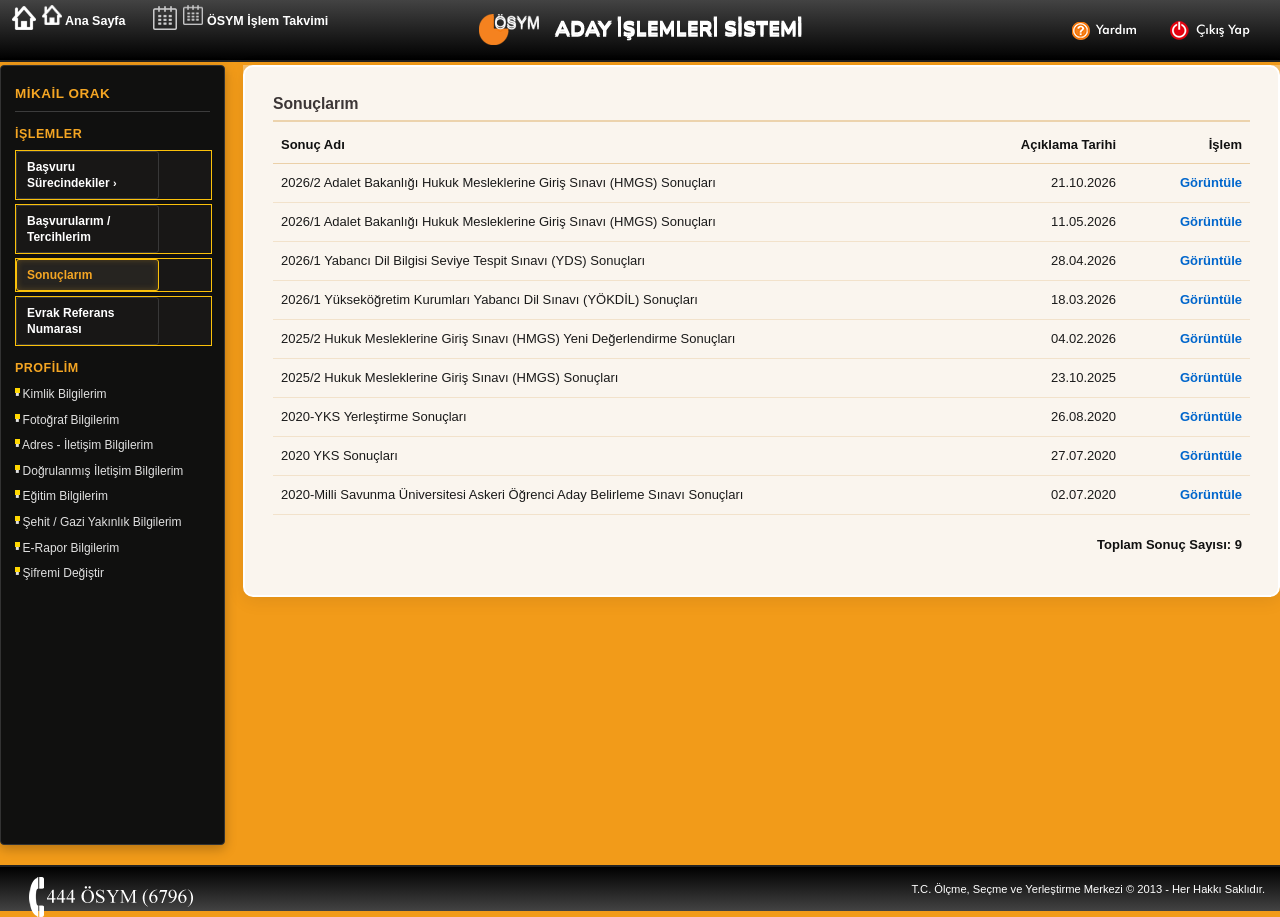
==== index.html @ 020752ff "ÖSYM Aday İşlemleri Sistemi (AİS) replica" ====
<!DOCTYPE html PUBLIC "-//W3C//DTD HTML 4.01//EN" "http://www.w3.org/TR/html4/strict.dtd">
<html translate="no" lang="tr" class="k-webkit">
<head>
  <meta http-equiv="Content-Type" content="text/html; charset=UTF-8">
  <title>ÖSYM Aday İşlemleri Sistemi</title>
  <meta name="viewport" content="width=device-width,initial-scale=1">

  <link href="./ÖSYM Aday İşlemleri Sistemi_files/yui.min.css" rel="stylesheet">
  <link href="./ÖSYM Aday İşlemleri Sistemi_files/classic-main.min.css" rel="stylesheet">
  <link href="./ÖSYM Aday İşlemleri Sistemi_files/base.min.css" rel="stylesheet">
  <link href="./ÖSYM Aday İşlemleri Sistemi_files/basvuru.min.css" rel="stylesheet">
  <link href="./ÖSYM Aday İşlemleri Sistemi_files/popup.min.css" rel="stylesheet">
  <link rel="stylesheet" href="./ÖSYM Aday İşlemleri Sistemi_files/cssAis.css">
  <link href="./ÖSYM Aday İşlemleri Sistemi_files/tarihgorunumucss.css" rel="stylesheet" type="text/css">
  <link rel="stylesheet" type="text/css" href="./ÖSYM Aday İşlemleri Sistemi_files/osym.messagePopup.css">

  <script src="./ÖSYM Aday İşlemleri Sistemi_files/jquery.min.js.indir"></script>
  <script src="./ÖSYM Aday İşlemleri Sistemi_files/jquery-migrate.min.js.indir"></script>
  <script src="./ÖSYM Aday İşlemleri Sistemi_files/jquery.cookie.min.js.indir"></script>
  <script src="./ÖSYM Aday İşlemleri Sistemi_files/kendo.all.min.js.indir"></script>

  <style type="text/css">
    /* ================= MASTER ÖSYM THEME OVERRIDES ================= */
    html, body {
      background-color: #f29b19 !important;
      font-family: Arial, Helvetica, 'Segoe UI', Roboto, sans-serif !important;
      min-height: 100vh;
      margin: 0;
      padding: 0;
      color: #222;
      width: 100%;
    }

    .container {
      position: relative;
      min-width: 981px;
      max-width: 1350px;
      margin: 0 auto;
      font-size: 93%;
    }

    /* HEADER */
    .header {
      width: 100%;
      height: 60px;
      margin-bottom: 3px;
      position: relative;
      background: #000;
      background: -webkit-linear-gradient(to bottom, #434343, #000);
      background: linear-gradient(to bottom, #434343, #000);
      border-bottom: 2px solid #222;
    }

    ul.menu-icon-nav {
      position: absolute;
      left: 12px;
      top: 17px;
      display: flex;
      list-style: none;
      gap: 18px;
      margin: 0;
      padding: 0;
    }

    ul.menu-icon-nav li a {
      color: #ffffff;
      text-decoration: none;
      display: flex;
      align-items: center;
      gap: 8px;
      font-size: 12.5px;
      font-weight: 600;
      transition: color 0.15s ease;
      cursor: pointer;
    }

    ul.menu-icon-nav li a:hover {
      color: #f5a623;
      text-decoration: none;
    }

    .appLogo {
      position: absolute;
      left: 50%;
      margin-left: -230px;
      top: 14px;
      width: 460px;
      height: 32px;
      display: flex;
      align-items: center;
      justify-content: center;
      cursor: pointer;
    }

    .login-view {
      float: right;
      line-height: 60px;
      display: flex;
      align-items: center;
      gap: 12px;
      padding-right: 15px;
    }

    .login-view img {
      vertical-align: middle;
      cursor: pointer;
      transition: transform 0.1s ease;
    }

    .login-view img:hover {
      transform: translateY(-2px);
    }

    /* MAIN LAYOUT */
    .main-content-con {
      display: flex;
      min-height: calc(100vh - 120px);
      margin-bottom: 20px;
    }

    /* SIDEBAR */
    .menu {
      width: 195px;
      text-align: left;
      padding: 18px 14px;
      background-color: #181716 !important;
      border: 1px solid #333;
      border-radius: 4px;
      flex-shrink: 0;
      box-shadow: 0 4px 12px rgba(0,0,0,0.25);
    }

    .menu .uye-bilgi {
      color: #f5a623 !important;
      font-size: 13.5px;
      font-weight: bold;
      border-bottom: 1px solid #3c3c3c;
      padding-bottom: 9px;
      margin-top: 2px;
      margin-bottom: 14px;
      letter-spacing: 0.5px;
    }

    .menu h5 {
      color: #f5a623 !important;
      font-size: 12.5px;
      font-weight: bold;
      margin-top: 14px;
      margin-bottom: 8px;
      letter-spacing: 0.5px;
    }

    .menu ul.nav {
      list-style: none;
      padding: 0;
      margin: 0;
    }

    .menu ul.nav li {
      margin-bottom: 4px;
      position: relative;
    }

    .menu-box-btn {
      display: flex;
      align-items: center;
      justify-content: space-between;
      width: 100%;
      box-sizing: border-box;
      padding: 7px 10px;
      background-color: #1f1f1f;
      color: #ffffff !important;
      border: 1px solid #383838;
      border-radius: 3px;
      font-size: 12px;
      font-weight: 600;
      text-decoration: none !important;
      cursor: pointer;
      transition: all 0.15s ease;
    }

    .menu-box-btn:hover {
      background-color: #2b2b2b;
      border-color: #fbc10a;
      color: #f5a623 !important;
    }

    .menu-box-btn.active-menu {
      background-color: #262420;
      border-color: #fbc10a;
      color: #f5a623 !important;
      box-shadow: inset 0 0 6px rgba(245, 166, 35, 0.25);
    }

    /* Submenu for Başvuru Sürecindekiler */
    .menu ul.nav li ul.dropdown-sub {
      position: absolute;
      left: 100%;
      top: 0;
      margin-left: 2px;
      width: 250px;
      background: #181716;
      border: 1px solid #fbc10a;
      border-radius: 3px;
      list-style: none;
      padding: 5px 0;
      display: none;
      z-index: 1000;
      box-shadow: 0 6px 16px rgba(0,0,0,0.5);
    }

    .menu ul.nav li:hover ul.dropdown-sub {
      display: block;
    }

    .menu ul.nav li ul.dropdown-sub li a {
      display: block;
      padding: 6px 12px;
      color: #fff;
      font-size: 11.5px;
      text-decoration: none;
      transition: background 0.15s ease;
      cursor: pointer;
    }

    .menu ul.nav li ul.dropdown-sub li a:hover {
      background-color: #333;
      color: #f5a623;
    }

    /* Profile menu bullets */
    .menu ul.profile-nav {
      list-style: none;
      padding: 0;
      margin: 0;
    }

    .menu ul.profile-nav li {
      margin: 4px 0;
    }

    .menu a.uye-islem {
      display: block;
      padding: 3px 0;
      color: #e0e0e0;
      font-size: 12px;
      text-decoration: none;
      cursor: pointer;
      transition: color 0.15s ease;
    }

    .menu a.uye-islem:hover {
      color: #f5a623;
      text-decoration: none;
    }

    .menu a.uye-islem.active-menu {
      color: #f5a623;
      font-weight: bold;
    }

    /* MAIN CONTENT AREA */
    .main-content {
      flex: 1;
      margin-left: 15px;
      padding: 0;
    }

    .inner-cream-card {
      background-color: #faf5ee;
      border: 2px solid #ffffff;
      border-radius: 10px;
      padding: 24px 28px;
      box-shadow: 0 4px 18px rgba(0,0,0,0.08);
      min-height: 480px;
    }

    .panel-heading-title {
      font-size: 20px;
      font-weight: bold;
      color: #222;
      margin-top: 0;
      margin-bottom: 20px;
      border-bottom: 2px solid #ecd3ad;
      padding-bottom: 8px;
    }

    /* RESULTS TABLE */
    .results-table {
      width: 100%;
      border-collapse: collapse;
      font-size: 13px;
    }

    .results-table th {
      border-bottom: 1.5px solid #ebd0a8;
      padding: 10px 8px;
      font-weight: bold;
      color: #111;
      text-align: left;
    }

    .results-table th.th-right {
      text-align: right;
    }

    .results-table td {
      padding: 11px 8px;
      border-bottom: 1px solid #f2e2cb;
      color: #1a1a1a;
    }

    .results-table tr:hover td {
      background-color: rgba(255, 255, 255, 0.6);
    }

    .results-table .btn-view-result {
      color: #0066cc;
      text-decoration: none;
      font-weight: 600;
      cursor: pointer;
    }

    .results-table .btn-view-result:hover {
      color: #004499;
      text-decoration: underline;
    }

    /* FOOTER */
    .footer {
      background: #000;
      background: -webkit-linear-gradient(to top, #434343, #000);
      background: linear-gradient(to top, #434343, #000);
      height: 44px;
      line-height: 44px;
      position: relative;
      color: #ffffff;
      font-size: 12px;
      border-top: 2px solid #222;
      padding: 0 15px;
      text-align: right;
    }

    .footer img {
      position: absolute;
      left: 12px;
      top: 10px;
    }

    /* LOADING SPINNER */
    #loading {
      background: rgba(255, 255, 255, 0.7);
      display: none;
      position: fixed;
      top: 0;
      left: 0;
      width: 100%;
      height: 100%;
      z-index: 100000;
      align-items: center;
      justify-content: center;
      cursor: pointer;
    }

    #loading.active {
      display: flex;
    }

    #loadingBox {
      background: rgba(0, 0, 0, 0.82);
      border-radius: 8px;
      padding: 24px 35px;
      text-align: center;
      box-shadow: 0 6px 25px rgba(0,0,0,0.3);
      display: flex;
      flex-direction: column;
      align-items: center;
      gap: 12px;
    }

    /* RESULT DOCUMENT MODAL */
    #resultDocModal {
      position: fixed;
      top: 0;
      left: 0;
      width: 100%;
      height: 100%;
      background: rgba(0, 0, 0, 0.65);
      z-index: 200000;
      display: none;
      align-items: center;
      justify-content: center;
      padding: 20px;
      box-sizing: border-box;
      backdrop-filter: blur(2px);
    }

    #resultDocModal.active {
      display: flex;
    }

    .result-sheet {
      background: #ffffff;
      width: 760px;
      max-width: 95vw;
      max-height: 94vh;
      overflow-y: auto;
      padding: 35px 42px;
      border-radius: 4px;
      box-shadow: 0 12px 40px rgba(0,0,0,0.5);
      position: relative;
      font-family: Arial, Helvetica, sans-serif;
      box-sizing: border-box;
    }

    /* LOGIN PAGE VIEW */
    #loginPageWrapper {
      display: none;
      min-height: calc(100vh - 120px);
      align-items: center;
      justify-content: center;
      padding: 30px 15px;
    }

    #loginPageWrapper.active {
      display: flex;
    }

    .login-box-card {
      background-color: #faf5ee;
      border: 2px solid #ffffff;
      border-radius: 12px;
      box-shadow: 0 10px 35px rgba(0,0,0,0.18);
      width: 100%;
      max-width: 460px;
      padding: 32px 36px;
      box-sizing: border-box;
    }

    .login-tabs {
      display: flex;
      background: #ece4d5;
      border-radius: 4px;
      padding: 3px;
      margin-bottom: 22px;
    }

    .login-tab-btn {
      flex: 1;
      padding: 8px 10px;
      border: none;
      background: transparent;
      font-size: 12.5px;
      font-weight: bold;
      color: #555;
      cursor: pointer;
      border-radius: 3px;
      text-align: center;
    }

    .login-tab-btn.active {
      background: #ffffff;
      color: #111;
      box-shadow: 0 2px 5px rgba(0,0,0,0.1);
    }

    .form-group-osym {
      margin-bottom: 16px;
    }

    .form-group-osym label {
      display: block;
      font-size: 12.5px;
      font-weight: bold;
      color: #333;
      margin-bottom: 6px;
    }

    .input-osym {
      width: 100%;
      padding: 9px 12px;
      border: 1px solid #c5c5c5;
      border-radius: 4px;
      font-size: 13.5px;
      box-sizing: border-box;
      outline: none;
      transition: border 0.15s ease;
    }

    .input-osym:focus {
      border-color: #f29b19;
      box-shadow: 0 0 5px rgba(242, 155, 25, 0.4);
    }

    .btn-osym-submit {
      width: 100%;
      background: #f29b19;
      background: linear-gradient(to bottom, #ffb03b, #e08807);
      color: #ffffff;
      border: 1px solid #d47e04;
      padding: 11px;
      border-radius: 5px;
      font-size: 14px;
      font-weight: bold;
      cursor: pointer;
      box-shadow: 0 3px 8px rgba(0,0,0,0.15);
      transition: all 0.15s ease;
    }

    .btn-osym-submit:hover {
      background: linear-gradient(to bottom, #ffa726, #d47e04);
      transform: translateY(-1px);
    }

    .hidden {
      display: none !important;
    }
  </style>
</head>
<body>

  <!-- ================= HEADER ================= -->
  <div class="header">
    <ul class="menu-icon-nav">
      <li>
        <a id="navHomeLink" class="menu-anasayfa">
          <img src="Content/Images/icon-anasayfa.png" alt="" width="20" height="20">
          Ana Sayfa
        </a>
      </li>
      <li>
        <a id="navCalendarLink" class="menu-sinavtakvimi">
          <img src="Content/Images/icon-sinavtakvimi.png" alt="" width="20" height="20">
          ÖSYM İşlem Takvimi
        </a>
      </li>
    </ul>

    <!-- Center AIS Logo -->
    <div class="appLogo" id="logoClickable" title="ÖSYM Aday İşlemleri Sistemi">
      <img src="Content/Images/logo-ais.png" alt="ÖSYM ADAY İŞLEMLERİ SİSTEMİ" style="height: 29px; border: none; background: transparent; padding: 0;">
    </div>

    <!-- Right Help & Logout Buttons -->
    <div class="login-view">
      <a id="btnTopHelp" title="Yardım">
        <img src="ÖSYM Aday İşlemleri Sistemi_files/image-yardim.png" alt="Yardım" width="77" height="25">
      </a>
      <a id="btnTopLogout" title="Çıkış Yap">
        <img src="ÖSYM Aday İşlemleri Sistemi_files/image-cikisyap.png" alt="Çıkış Yap" width="89" height="25">
      </a>
    </div>
  </div>

  <!-- ================= GİRİŞ SAYFASI (LOGIN VIEW) ================= -->
  <div id="loginPageWrapper">
    <div class="login-box-card">
      <div style="text-align: center; margin-bottom: 20px;">
        <img src="ÖSYM Aday İşlemleri Sistemi_files/image-logo-osym-70.png" alt="ÖSYM Logo" style="height: 52px; margin-bottom: 8px;">
        <h2 style="font-size: 16px; font-weight: bold; color: #222; margin: 0 0 4px 0;">T.C. ÖSYM BAŞKANLIĞI</h2>
        <p style="font-size: 13px; color: #666; margin: 0;">Aday İşlemleri Sistemi (AİS) Giriş</p>
      </div>

      <div class="login-tabs">
        <button type="button" class="login-tab-btn active" id="tabOsymSifre">ÖSYM Şifresi ile Giriş</button>
        <button type="button" class="login-tab-btn" id="tabEDevlet">e-Devlet ile Giriş</button>
      </div>

      <div id="loginErrorAlert" class="hidden" style="background: #ffebee; border: 1px solid #ef5350; color: #c62828; padding: 10px 14px; border-radius: 4px; font-size: 12px; font-weight: 600; margin-bottom: 16px;">
        T.C. Kimlik Numarası veya şifreniz hatalı. Lütfen kontrol ediniz.
      </div>

      <form id="aisLoginForm">
        <div class="form-group-osym">
          <label for="loginTC">T.C. Kimlik / Y.U. Numarası</label>
          <input type="text" id="loginTC" class="input-osym" placeholder="11 haneli T.C. Kimlik No" maxlength="11" value="21425132954" required>
        </div>

        <div class="form-group-osym">
          <label for="loginPassword">AİS Şifresi</label>
          <div style="position: relative;">
            <input type="password" id="loginPassword" class="input-osym" placeholder="Şifreniz" value="M?Ork123" required>
            <span id="togglePasswordBtn" style="position: absolute; right: 10px; top: 8px; cursor: pointer; font-size: 16px; user-select: none;">👁️</span>
          </div>
        </div>

        <div class="form-group-osym">
          <label>Güvenlik Kodu</label>
          <div style="display: flex; gap: 10px; align-items: center;">
            <div id="captchaBox" style="background: #e8d8be; border: 1px dashed #b59b71; border-radius: 4px; padding: 7px 16px; font-size: 16px; font-weight: bold; letter-spacing: 4px; color: #222; user-select: none; cursor: pointer;" title="Kodu Yenile">
              7 X 4 K
            </div>
            <img src="Content/Images/icon-kapca-tazele.png" id="refreshCaptchaBtn" alt="Yenile" style="cursor: pointer; width: 24px; height: 24px;" title="Kodu Yenile">
            <input type="text" id="loginCaptcha" class="input-osym" style="flex: 1;" placeholder="Kodu giriniz" value="7X4K">
          </div>
        </div>

        <div style="margin-top: 22px;">
          <button type="submit" class="btn-osym-submit">GİRİŞ YAP</button>
        </div>

        <div style="margin-top: 18px; text-align: center;">
          <p style="font-size: 12px; color: #666; margin-bottom: 10px;">veya</p>
          <a href="#" id="btnEDevletFastLogin" style="display: inline-block;">
            <img src="ÖSYM Aday İşlemleri Sistemi_files/e-devlet-girisyap-button.png" alt="e-Devlet ile Giriş Yap" style="max-width: 100%; height: auto;">
          </a>
        </div>
      </form>
    </div>
  </div>

  <!-- ================= PORTAL MAIN LAYOUT ================= -->
  <div id="portalContainer" class="container main-container">
    <div class="main-content-con">

      <!-- LEFT SIDEBAR -->
      <div class="menu">
        <h5 class="uye-bilgi">MİKAİL ORAK</h5>

        <h5>İŞLEMLER</h5>
        <ul class="nav">
          <li>
            <a class="menu-box-btn" id="menuBtnBasvuruSureci">
              <span>Başvuru Sürecindekiler</span>
              <span style="font-size: 11px;">›</span>
            </a>
            <!-- Submenu matching live site -->
            <ul class="dropdown-sub" style="z-index: 9999;">
              <li><a class="fake-loading-trigger">2026 - ALES/3</a></li>
              <li><a class="fake-loading-trigger">2026 - YABANCI DİL HAZIRLIK</a></li>
              <li><a class="fake-loading-trigger">2026 - YABANCIDİLHAZIRLIK ALÜGS</a></li>
              <li><a class="fake-loading-trigger">2026 - YABANCIDİLHAZIRLIK DGS</a></li>
              <li><a class="fake-loading-trigger">2026 - YABANCIDİLHAZIRLIK MSÜ</a></li>
              <li><a class="fake-loading-trigger">2026 - YABANCIDİLHAZIRLIK Müh. Tamamlama</a></li>
              <li><a class="fake-loading-trigger">2026 - YABANCIDİLHAZIRLIK ÖSYS</a></li>
              <li><a class="fake-loading-trigger">2026 - YABANCIDİLHAZIRLIK Polis Akademisi</a></li>
              <li><a class="fake-loading-trigger">2026 - YABANCIDİLHAZIRLIK YÇS</a></li>
              <li><a class="fake-loading-trigger">2026 - İcra</a></li>
              <li><a class="fake-loading-trigger">2026 GUY/2 Ön Başvuru</a></li>
              <li><a class="fake-loading-trigger">2026 - DGS Ek Tercih</a></li>
            </ul>
          </li>

          <li>
            <a class="menu-box-btn fake-loading-trigger" id="menuBtnBasvurularim">
              <span>Başvurularım / Tercihlerim</span>
            </a>
          </li>

          <li>
            <a class="menu-box-btn active-menu" id="menuBtnSonuclarim">
              <span>Sonuçlarım</span>
            </a>
          </li>

          <li>
            <a class="menu-box-btn fake-loading-trigger" id="menuBtnEvrakNo">
              <span>Evrak Referans Numarası</span>
            </a>
          </li>
        </ul>

        <h5>PROFİLİM</h5>
        <ul class="profile-nav">
          <li><a class="uye-islem" id="menuBtnKimlik">▪ Kimlik Bilgilerim</a></li>
          <li><a class="uye-islem" id="menuBtnFotograf">▪ Fotoğraf Bilgilerim</a></li>
          <li><a class="uye-islem fake-loading-trigger">▪ Adres - İletişim Bilgilerim</a></li>
          <li><a class="uye-islem fake-loading-trigger">▪ Doğrulanmış İletişim Bilgilerim</a></li>
          <li><a class="uye-islem fake-loading-trigger">▪ Eğitim Bilgilerim</a></li>
          <li><a class="uye-islem fake-loading-trigger">▪ Şehit / Gazi Yakınlık Bilgilerim</a></li>
          <li><a class="uye-islem fake-loading-trigger">▪ E-Rapor Bilgilerim</a></li>
          <li><a class="uye-islem fake-loading-trigger">▪ Şifremi Değiştir</a></li>
        </ul>
      </div>

      <!-- RIGHT MAIN CONTENT -->
      <div class="main-content">

        <!-- ================= VIEW 1: SONUÇLARIM (DEFAULT AS IN USER SCREENSHOT) ================= -->
        <div id="view-sonuclarim" class="inner-cream-card">
          <h3 class="panel-heading-title">Sonuçlarım</h3>

          <table class="results-table">
            <thead>
              <tr>
                <th style="min-width: 320px;">Sonuç Adı</th>
                <th class="th-right" style="width: 140px;">Açıklama Tarihi</th>
                <th class="th-right" style="width: 110px;">İşlem</th>
              </tr>
            </thead>
            <tbody id="resultsTableBody">
              <!-- Dynamically populated from EXAM_RESULTS_DATA -->
            </tbody>
            <tfoot>
              <tr>
                <td colspan="3" style="text-align: right; padding-top: 22px; font-weight: bold; font-size: 13px; color: #111; border: none;">
                  Toplam Sonuç Sayısı: <span id="totalResultsCount">9</span>
                </td>
              </tr>
            </tfoot>
          </table>
        </div>

        <!-- ================= VIEW 2: KİMLİK BİLGİLERİM ================= -->
        <div id="view-kimlik" class="inner-cream-card hidden">
          <h3 class="panel-heading-title">KİMLİK BİLGİLERİM</h3>

          <!-- Warning Box -->
          <div style="background-color: #fff9e6; border: 1px solid #ffd54f; border-radius: 6px; padding: 14px 18px; margin-bottom: 22px; display: flex; align-items: flex-start; gap: 14px;">
            <img src="Content/Images/icon-bar-uyari.png" alt="Uyarı" style="width: 30px; height: 30px; flex-shrink: 0; background: transparent; border: none; padding: 0;">
            <p style="margin: 0; font-size: 12.5px; line-height: 1.55; color: #333; font-weight: 600;">
              Profilim menüsü altından kimlik bilgilerinizi güncellediğinizde mevcut başvurularınızdaki kimlik bilgileriniz güncellenmez. Sınav başvurusunda kullanılan kimlik bilgilerinizi, sınavın başvuru bilgilerini güncelleme süreci içerisinde sınavın 'Başvuru Bilgilerini Güncelle' sayfası üzerinden; sınavın başvuru bilgilerini güncelleme süreci dışında ise ÖSYM'ye dilekçe göndererek güncelleyebilirsiniz.
            </p>
          </div>

          <!-- Kimlik Bilgileri Box -->
          <div style="background-color: #f7eedf; border: 1px solid #edd5b3; border-radius: 6px; padding: 22px 26px; margin-bottom: 22px;">
            <h4 style="font-size: 15px; font-weight: bold; color: #222; margin-top: 0; margin-bottom: 18px; border-bottom: 1px solid #e2cbab; padding-bottom: 6px;">Kimlik Bilgileri</h4>
            
            <div style="display: flex; justify-content: space-between; flex-wrap: wrap; gap: 20px;">
              <div style="display: grid; grid-template-columns: 180px 1fr; gap: 10px 14px; font-size: 13px; color: #222;">
                <span style="color: #444;">T.C. Kimlik / YU No :</span><span style="font-weight: 600;">21425132954</span>
                <span style="color: #444;">Adı :</span><span style="font-weight: 600;">MİKAİL</span>
                <span style="color: #444;">Soyadı :</span><span style="font-weight: 600;">ORAK</span>
                <span style="color: #444;">Baba Adı :</span><span style="font-weight: 600;">YAVUZ</span>
                <span style="color: #444;">Anne Adı :</span><span style="font-weight: 600;">FİLİZ</span>
                <span style="color: #444;">Doğum Yeri :</span><span style="font-weight: 600;">MÜNCHEN/ALMANYA</span>
                <span style="color: #444;">Doğum Tarihi :</span><span style="font-weight: 600;">21.06.2002</span>
                <span style="color: #444;">Cinsiyet :</span><span style="font-weight: 600;">ERKEK</span>
                <span style="color: #444;">Uyruk :</span><span style="font-weight: 600;">T.C.</span>
              </div>

              <div style="display: flex; flex-direction: column; align-items: flex-end; gap: 14px;">
                <div style="display: flex; align-items: center; gap: 8px;">
                  <label style="font-size: 12.5px; font-weight: 600; color: #333;">Doğum Tarihi:*</label>
                  <div style="display: flex; align-items: center; border: 1px solid #bbb; border-radius: 4px; background: #fff; padding: 4px 8px;">
                    <input type="text" value="21.06.2002" style="border: none; outline: none; width: 85px; font-size: 13px; font-weight: 600; color: #222;" readonly>
                    <span style="font-size: 14px; cursor: pointer;">📅</span>
                  </div>
                </div>

                <button type="button" id="btnUpdateMernis" style="background-color: #1d1d1d; color: #fff; border: 1px solid #111; border-radius: 4px; padding: 9px 18px; font-size: 12px; font-weight: bold; cursor: pointer; transition: background 0.15s ease;">
                  Kimlik Bilgilerini Mernis'ten Güncelle
                </button>
              </div>
            </div>
          </div>

          <!-- Bottom Info Banner -->
          <div style="background-color: #e8f4fd; border: 1px solid #b3e5fc; border-radius: 6px; padding: 12px 18px; display: flex; align-items: center; gap: 14px;">
            <img src="Content/Images/icon-bar-bilgi.png" alt="Bilgi" style="width: 28px; height: 28px; flex-shrink: 0; background: transparent; border: none; padding: 0;">
            <p style="margin: 0; font-size: 12.5px; line-height: 1.5; color: #0277bd; font-weight: 600;">
              Kimlik bilgilerinizde değişiklik varsa "Yardım" sayfasından veya 444 6796 (ÖSYM) çağrı merkezini arayarak yabancı uyruklu adayların kimlik bilgisi güncelleme süreci hakkında bilgi alabilirsiniz.
            </p>
          </div>
        </div>

        <!-- ================= VIEW 3: FOTOĞRAF BİLGİLERİM ================= -->
        <div id="view-fotograf" class="inner-cream-card hidden">
          <h3 class="panel-heading-title">FOTOĞRAF BİLGİLERİM</h3>

          <div style="display: flex; gap: 26px; align-items: flex-start; margin-bottom: 26px;">
            <img src="candidate_photo.jpg" alt="Aday Fotoğrafı" style="width: 140px; height: 175px; object-fit: cover; border: 2px solid silver; border-radius: 3px; background-color: #fff; padding: 3px; box-shadow: 0 2px 6px rgba(0,0,0,0.1);">
            <div style="display: flex; flex-direction: column; justify-content: center; height: 175px;">
              <p style="font-size: 15px; font-weight: bold; color: #111; margin: 0 0 8px 0;">Fotoğrafınız Onaylanmıştır.</p>
              <p style="font-size: 13px; color: #333; margin: 0 0 20px 0;">Geçerlilik Tarihi : 02.02.2030</p>
              <button type="button" id="btnUseIdCardPhoto" style="background-color: #1d1d1d; color: #fff; border: 1px solid #111; border-radius: 4px; padding: 9px 18px; font-size: 12px; font-weight: bold; cursor: pointer; align-self: flex-start; transition: background 0.15s ease;">
                TC Kimlik Kartı Fotoğrafımı Kullan
              </button>
            </div>
          </div>

          <div style="border: 1px dashed #d5be9b; border-radius: 6px; background-color: #f6eedf; padding: 22px 26px;">
            <h4 style="font-size: 16px; font-weight: bold; color: #222; margin-top: 0; margin-bottom: 14px; border-bottom: none; padding-bottom: 0;">Bilgilendirme</h4>
            
            <div style="font-size: 12.5px; line-height: 1.55; color: #333; display: flex; flex-direction: column; gap: 14px;">
              <div>
                <p style="font-weight: bold; margin: 0 0 4px 0;">• Fotoğrafın onaylanması, onay sürecinde olması ne demektir?</p>
                <p style="margin: 0; color: #444;">Bir başvuru merkezinde çekilen her fotoğraf, ÖSYM tarafından kontrol edilmektedir.<br>Bir başvuru merkezinde çekildikten sonra henüz onay süreci bitmemiş fotoğraflar onay sürecinde gözükmektedir. T.C. Kimlik Kartı fotoğrafları için onay süreci bulunmaz.</p>
              </div>

              <div>
                <p style="font-weight: bold; margin: 0 0 4px 0;">• Fotoğrafın geçerlilik süresi ne demektir?</p>
                <p style="margin: 0; color: #444;">Bir başvuru merkezinde çekilerek ÖSYM sistemine aktarılan fotoğrafın geçerlilik süresi sadece yeni sınav başvurusu esnasında dikkate alınmaktadır.<br>Başvuru merkezlerinde çekilen bir fotoğrafın geçerlilik süresi ÖSYM Yönetim Kurulu tarafından 50 ay olarak belirlenmiştir. Adaylar başvurularını tamamladıktan sonra fotoğraflarının geçerlilik süreleri dolsa bile ilgili sınava girebilecekler ve sınava bağlı tercih bildirimlerini yapabileceklerdir. T.C. Kimlik Kartındaki fotoğraflarının son geçerlilik tarihi ilgili kimlik kartının son geçerlilik tarihiyle aynıdır.</p>
              </div>

              <div>
                <p style="font-weight: bold; margin: 0 0 4px 0;">• Fotoğrafımı değiştirmek istiyorum ne yapmalıyım?</p>
                <p style="margin: 0; color: #444;">Adayın, bir başvuru merkezinde çekilen fotoğrafı, sınav güvenliği nedeniyle 45 ay boyunca değiştirilemez. T.C. Kimlik Kartındaki fotoğrafları için bu süre uygulanmaz.<br><br>
                Özel durumu olan adaylar, bir başvuru merkezinde çekilen fotoğrafını, belgelendirmek koşuluyla başkanlığımıza dilekçe göndererek değiştirme talebinde bulunabilirler.<br>
                T.C. Kimlik Kartı olan adaylar, aday işlemleri sistemindeki fotoğraflarını, başkanlığımıza herhangi bir bildirim yapmaksızın aday işlemleri sisteminden TC Kimlik Kartı Fotoğrafımı Kullan diyerek doğrudan güncelleyebileceklerdir.<br>
                Yeni T.C Kimlik kartına sahip olan adaylar, başkanlığımıza herhangi bir bilgilendirme yapmaksızın sınav başvurularının son gününe kadar (Geç başvuru tarihi dahil) profilde yer alan fotoğraf bilgilerim bölümündeki TC Kimlik Kartı Fotoğrafımı Kullan diyerek güncelleme yapabileceklerdir.</p>
              </div>
            </div>
          </div>
        </div>

        <!-- ================= VIEW 4: BAŞVURU SÜRECİNDEKİLER / ANA SAYFA ================= -->
        <div id="view-anasayfa" class="inner-cream-card hidden">
          <!-- Bilgilendirme -->
          <div style="background-color: #faf5ee; border: 1px solid #ebd0a8; border-radius: 6px; padding: 14px 18px; margin-bottom: 20px;">
            <h3 style="font-size: 16px; font-weight: bold; color: #3c3636; margin: 0 0 8px 0; border: none; padding: 0;">Bilgilendirme</h3>
            <span style="font-size: 12px; line-height: 1.5; color: #333; display: inline-block;">
              Başkanlığımızca sunulması planlanan yeni hizmetler için kısa mesaj ve e-posta doğrulama işlemleri yapılacaktır. Telefon numarası ve e-posta adresi doğrulama işlemlerinizi bu ekranda yapabilirsiniz. Kullanıcı hesabı güvenliğiniz için yalnızca kendinize ait telefon numarası ve e-posta adresi bilgilerinizi sisteme kaydetmeniz gerekmektedir. Telefon numarası ve e-posta adresi doğrulama ve doğrulanmış bilgilerinizi güncelleme işlemlerinizi daha sonra "Doğrulanmış İletişim Bilgilerim" menüsünden gerçekleştirebilirsiniz.
            </span>
          </div>

          <!-- Sınav Süreç Tablosu -->
          <div style="margin-bottom: 15px; display: flex; align-items: center; gap: 10px;">
            <span style="font-weight: bold; font-size: 13px;">İşlem Tipi:</span>
            <select id="selectIslemTipi" style="padding: 4px 8px; border-radius: 4px; border: 1px solid #bbb;">
              <option value="0">Güncel İşlemler</option>
              <option value="1">Başvurular</option>
              <option value="2">Tercihler</option>
            </select>
          </div>

          <table class="results-table" style="font-size: 12px;">
            <thead>
              <tr style="background: #f0e6d5;">
                <th style="padding: 8px;">SINAV / TERCİH ADI</th>
                <th style="padding: 8px;">İŞLEM TİPİ</th>
                <th style="padding: 8px;">SINAVIN TARİHİ</th>
                <th style="padding: 8px;">İŞLEM TARİHLERİ</th>
                <th style="padding: 8px;">DURUMU</th>
              </tr>
            </thead>
            <tbody>
              <tr>
                <td><strong>2026 - ALES/3</strong> <img src="ÖSYM Aday İşlemleri Sistemi_files/icon-songun.png" width="55" height="26" alt="Son Gün" style="vertical-align: middle; margin-left: 6px;"></td>
                <td>Başvuru</td>
                <td>29.11.2026</td>
                <td>21.10.2026 10.00 - 21.10.2026 23.59</td>
                <td style="color: #2e7d32; font-weight: bold;">Devam Ediyor</td>
              </tr>
              <tr>
                <td><strong>2026 - İYÖS</strong> <img src="ÖSYM Aday İşlemleri Sistemi_files/icon-yeni.png" width="55" height="26" alt="Yeni" style="vertical-align: middle; margin-left: 6px;"></td>
                <td>Cevap Kağıdı Görüntüleme</td>
                <td>27.09.2026</td>
                <td>21.10.2026 11.15</td>
                <td style="color: #2e7d32; font-weight: bold;">Görüntüleme Başladı</td>
              </tr>
              <tr>
                <td><strong>2026 - HMGS/2</strong> <img src="ÖSYM Aday İşlemleri Sistemi_files/icon-yeni.png" width="55" height="26" alt="Yeni" style="vertical-align: middle; margin-left: 6px;"></td>
                <td>Cevap Kağıdı Görüntüleme</td>
                <td>27.09.2026</td>
                <td>21.10.2026 11.15</td>
                <td style="color: #2e7d32; font-weight: bold;">Görüntüleme Başladı</td>
              </tr>
              <tr>
                <td><strong>2026 - İcra</strong> <img src="ÖSYM Aday İşlemleri Sistemi_files/icon-yeni.png" width="55" height="26" alt="Yeni" style="vertical-align: middle; margin-left: 6px;"></td>
                <td>Başvuru</td>
                <td>05.12.2026</td>
                <td>20.10.2026 10.00 - 26.10.2026 23.59</td>
                <td style="color: #2e7d32; font-weight: bold;">Devam Ediyor</td>
              </tr>
              <tr>
                <td><strong>2026 GUY/2 Ön Başvuru</strong> <img src="ÖSYM Aday İşlemleri Sistemi_files/icon-yeni.png" width="55" height="26" alt="Yeni" style="vertical-align: middle; margin-left: 6px;"></td>
                <td>Tercih</td>
                <td>-</td>
                <td>20.10.2026 10.30 - 22.10.2026 23.59</td>
                <td style="color: #2e7d32; font-weight: bold;">Devam Ediyor</td>
              </tr>
              <tr>
                <td><strong>2026 - YABANCI DİL HAZIRLIK</strong> <img src="ÖSYM Aday İşlemleri Sistemi_files/icon-yeni.png" width="55" height="26" alt="Yeni" style="vertical-align: middle; margin-left: 6px;"></td>
                <td>Başvuru</td>
                <td>-</td>
                <td>19.10.2026 15.30 - 02.11.2026 23.59</td>
                <td style="color: #2e7d32; font-weight: bold;">Devam Ediyor</td>
              </tr>
            </tbody>
          </table>
        </div>

      </div>
    </div>
  </div>

  <!-- ================= FOOTER ================= -->
  <div class="footer">
    <div class="container" style="position: relative;">
      <img src="ÖSYM Aday İşlemleri Sistemi_files/icon-callcenter.png" alt="444 6796 ÖSYM Çağrı Merkezi">
      <span>T.C. Ölçme, Seçme ve Yerleştirme Merkezi © 2013 - Her Hakkı Saklıdır.</span>
    </div>
  </div>

  <!-- ================= CONTINUOUS LOADING SPINNER ================= -->
  <div id="loading">
    <div id="loadingBox">
      <img src="ÖSYM Aday İşlemleri Sistemi_files/image-loading.gif" alt="Yükleniyor..." width="48" height="48">
      <span style="color: #f29b19; font-size: 15px; font-weight: bold;">Lütfen Bekleyiniz...</span>
      <span style="color: #bbb; font-size: 11px; margin-top: 5px;">(Kapatmak için tıklayınız)</span>
    </div>
  </div>

  <!-- ================= RESULT DOCUMENT MODAL (SONUÇ BELGESİ) ================= -->
  <div id="resultDocModal">
    <div class="result-sheet">
      <!-- Top header with Logo & QR Code -->
      <div style="display: flex; justify-content: space-between; align-items: center; margin-bottom: 22px;">
        <div style="width: 58px;"></div>
        <div style="text-align: center;">
          <img src="ÖSYM Aday İşlemleri Sistemi_files/image-logo-osym-70.png" alt="ÖSYM" style="height: 52px; border: none; background: transparent; padding: 0;">
        </div>
        <div>
          <img src="Content/Images/osym-qrcode.png" alt="QR Kod" style="width: 56px; height: 56px; border: 1px solid #ddd; padding: 2px;">
        </div>
      </div>

      <!-- Title -->
      <div style="text-align: center; margin-bottom: 22px;">
        <h2 id="modalExamTitle" style="font-size: 16.5px; font-weight: bold; color: #000; margin: 0 0 4px 0; border: none; padding: 0;">
          2026/2 Adalet Bakanlığı Hukuk Mesleklerine Giriş Sınavı (HMGS)
        </h2>
        <h3 style="font-size: 16.5px; font-weight: bold; color: #000; margin: 0; border: none; padding: 0; text-align: center;">
          Sonuçları
        </h3>
      </div>

      <!-- Candidate Box -->
      <div style="display: flex; justify-content: center; margin-bottom: 20px;">
        <div style="display: flex; border: 1px solid #000; width: 450px;">
          <div style="width: 120px; border-right: 1px solid #000; padding: 8px; display: flex; align-items: center; justify-content: center; background: #fff;">
            <img src="candidate_photo.jpg" alt="Aday Fotoğrafı" style="width: 100px; height: 125px; object-fit: cover; border: none; padding: 0;">
          </div>
          <table style="flex: 1; border-collapse: collapse; font-size: 12px; color: #000;">
            <tr style="border-bottom: 1px solid #000;">
              <td style="padding: 6px 10px; font-weight: bold; width: 145px; border-right: 1px solid #000; background: #fafafa;">T.C. Kimlik Numarası</td>
              <td style="padding: 6px 10px;">21425132954</td>
            </tr>
            <tr style="border-bottom: 1px solid #000;">
              <td style="padding: 6px 10px; font-weight: bold; border-right: 1px solid #000; background: #fafafa;">Adı ve Soyadı</td>
              <td style="padding: 6px 10px; font-weight: bold;">MİKAİL ORAK</td>
            </tr>
            <tr style="border-bottom: 1px solid #000;">
              <td style="padding: 6px 10px; font-weight: bold; border-right: 1px solid #000; background: #fafafa;">Sınav Tarihi</td>
              <td id="modalExamDate" style="padding: 6px 10px;">27 Eylül 2026</td>
            </tr>
            <tr>
              <td style="padding: 6px 10px; font-weight: bold; border-right: 1px solid #000; background: #fafafa;">Sonuç Açıklama Tarihi</td>
              <td id="modalResultDate" style="padding: 6px 10px;">21 Ekim 2026</td>
            </tr>
          </table>
        </div>
      </div>

      <!-- Correct / Wrong Table -->
      <table style="width: 100%; border-collapse: collapse; border: 1px solid #000; margin-bottom: 18px; font-size: 12px; text-align: center;">
        <thead>
          <tr style="border-bottom: 1px solid #000; background: #fafafa;">
            <th colspan="2" style="padding: 6px; font-weight: bold; border: none;">TESTTEKİ DOĞRU VE YANLIŞ SAYILARI</th>
          </tr>
          <tr style="border-bottom: 1px solid #000;">
            <th style="width: 50%; padding: 6px; font-weight: normal; border-right: 1px solid #000;">Doğru Sayısı</th>
            <th style="width: 50%; padding: 6px; font-weight: normal;">Yanlış Sayısı</th>
          </tr>
        </thead>
        <tbody>
          <tr>
            <td id="modalCorrectCount" style="padding: 7px; font-weight: bold; border-right: 1px solid #000;">94</td>
            <td id="modalWrongCount" style="padding: 7px; font-weight: bold;">22</td>
          </tr>
        </tbody>
      </table>

      <!-- Score & Status Table -->
      <table style="width: 100%; border-collapse: collapse; border: 1px solid #000; margin-bottom: 22px; font-size: 12px; text-align: center;">
        <thead>
          <tr style="border-bottom: 1px solid #000; background: #fafafa;">
            <th colspan="2" style="padding: 6px; font-weight: bold; border: none;">SINAV PUANI VE BAŞARI DURUMU</th>
          </tr>
          <tr style="border-bottom: 1px solid #000;">
            <th style="width: 50%; padding: 6px; font-weight: normal; border-right: 1px solid #000;">Puan</th>
            <th style="width: 50%; padding: 6px; font-weight: normal;">Başarı Durumu</th>
          </tr>
        </thead>
        <tbody>
          <tr>
            <td id="modalExamScore" style="padding: 7px; font-weight: bold; border-right: 1px solid #000;">93,22013</td>
            <td id="modalExamStatus" style="padding: 7px; font-weight: bold;">BAŞARILI</td>
          </tr>
        </tbody>
      </table>

      <!-- Legal text -->
      <div style="font-size: 11px; text-align: center; color: #000; margin-bottom: 14px; font-weight: 600; line-height: 1.4;">
        <p id="modalLegalText" style="margin: 0;">Bu belge, sınav tarihi itibarıyla HUKUK MESLEKLERİNE GİRİŞ SINAVI VE İDARİ YARGI ÖN SINAVI YÖNETMELİĞİ'nin 5 inci maddesinde öngörülen şartları sağlayan adaylar için geçerlidir.</p>
      </div>

      <!-- Verification text -->
      <div style="font-size: 10.5px; text-align: center; color: #444; margin-bottom: 25px; line-height: 1.4;">
        <p style="margin: 0; font-style: italic;">(Bu belgenin aslına ilişkin sorgulama https://sonuc.osym.gov.tr/BelgeKontrol.aspx Internet adresinden yapılabilir.)</p>
        <p style="margin: 2px 0 0 0; font-weight: bold; color: #111;">Sonuç Belgesi Kontrol Kodu: <span id="modalControlCode">89BXM92K</span></p>
      </div>

      <!-- Actions -->
      <div style="display: flex; justify-content: center; gap: 15px; border-top: 1px solid #eee; padding-top: 18px;">
        <button onclick="window.print()" style="background-color: #555; color: #fff; border: none; border-radius: 4px; padding: 8px 24px; font-size: 13px; font-weight: bold; cursor: pointer; display: flex; align-items: center; gap: 8px;">
          <img src="Content/Images/icon-yazdir.png" alt="" style="width: 16px; height: 16px; border: none; background: transparent; padding: 0;"> Yazdır
        </button>
        <button id="btnModalClose" style="background-color: #d32f2f; color: #fff; border: none; border-radius: 4px; padding: 8px 24px; font-size: 13px; font-weight: bold; cursor: pointer;">
          Kapat
        </button>
      </div>
    </div>
  </div>

  <!-- ================= JAVASCRIPT LOGIC ================= -->
  <script>
    // 9 Official Results matching user screenshot & sheets
    const EXAM_RESULTS_DATA = [
      {
        id: "HMGS-2026-2",
        title: "2026/2 Adalet Bakanlığı Hukuk Mesleklerine Giriş Sınavı (HMGS) Sonuçları",
        examTitleClean: "2026/2 Adalet Bakanlığı Hukuk Mesleklerine Giriş Sınavı (HMGS)",
        examDate: "27 Eylül 2026",
        resultDate: "21.10.2026",
        correctCount: "94",
        wrongCount: "22",
        score: "93,22013",
        status: "BAŞARILI",
        controlCode: "89BXM92K",
        legalText: "Bu belge, sınav tarihi itibarıyla HUKUK MESLEKLERİNE GİRİŞ SINAVI VE İDARİ YARGI ÖN SINAVI YÖNETMELİĞİ'nin 5 inci maddesinde öngörülen şartları sağlayan adaylar için geçerlidir."
      },
      {
        id: "HMGS-2026-1",
        title: "2026/1 Adalet Bakanlığı Hukuk Mesleklerine Giriş Sınavı (HMGS) Sonuçları",
        examTitleClean: "2026/1 Adalet Bakanlığı Hukuk Mesleklerine Giriş Sınavı (HMGS)",
        examDate: "26 Nisan 2026",
        resultDate: "11.05.2026",
        correctCount: "89",
        wrongCount: "31",
        score: "80,83333",
        status: "BAŞARISIZ",
        controlCode: "45ALCNZM",
        legalText: "Bu belge, sınav tarihi itibarıyla HUKUK MESLEKLERİNE GİRİŞ SINAVI VE İDARİ YARGI ÖN SINAVI YÖNETMELİĞİ'nin 5 inci maddesinde öngörülen şartları sağlayan adaylar için geçerlidir."
      },
      {
        id: "YDS-2026-1",
        title: "2026/1 Yabancı Dil Bilgisi Seviye Tespit Sınavı (YDS) Sonuçları",
        examTitleClean: "2026/1 Yabancı Dil Bilgisi Seviye Tespit Sınavı (YDS)",
        examDate: "12 Nisan 2026",
        resultDate: "28.04.2026",
        correctCount: "69",
        wrongCount: "11",
        score: "86,25000",
        status: "B Düzeyi (BAŞARILI)",
        controlCode: "77D2Y91F",
        legalText: "Bu belge, Yabancı Dil Bilgisi Seviye Belirleme Usul ve Esasları Hakkında Yönetmelik uyarınca geçerlidir."
      },
      {
        id: "YOKDIL-2026-1",
        title: "2026/1 Yükseköğretim Kurumları Yabancı Dil Sınavı (YÖKDİL) Sonuçları",
        examTitleClean: "2026/1 Yükseköğretim Kurumları Yabancı Dil Sınavı (YÖKDİL)",
        examDate: "28 Şubat 2026",
        resultDate: "18.03.2026",
        correctCount: "73",
        wrongCount: "7",
        score: "91,25000",
        status: "A Düzeyi (BAŞARILI)",
        controlCode: "D44A21E6",
        legalText: "Bu belge, Yükseköğretim Kurumları Yabancı Dil Sınavı Kılavuzunda öngörülen şartlar için geçerlidir."
      },
      {
        id: "HMGS-2025-2-YENI",
        title: "2025/2 Hukuk Mesleklerine Giriş Sınavı (HMGS) Yeni Değerlendirme Sonuçları",
        examTitleClean: "2025/2 Hukuk Mesleklerine Giriş Sınavı (HMGS) Yeni Değerlendirme",
        examDate: "28 Eylül 2025",
        resultDate: "04.02.2026",
        correctCount: "68",
        wrongCount: "30",
        score: "69,50000",
        status: "BAŞARISIZ",
        controlCode: "H7829901",
        legalText: "İptal edilen sorular değerlendirme dışı bırakılarak yeniden hesaplanan resmi sonuç belgesidir."
      },
      {
        id: "HMGS-2025-2",
        title: "2025/2 Hukuk Mesleklerine Giriş Sınavı (HMGS) Sonuçları",
        examTitleClean: "2025/2 Hukuk Mesleklerine Giriş Sınavı (HMGS)",
        examDate: "28 Eylül 2025",
        resultDate: "23.10.2025",
        correctCount: "67",
        wrongCount: "33",
        score: "67,00000",
        status: "BAŞARISIZ",
        controlCode: "HM990012",
        legalText: "Bu belge, sınav tarihi itibarıyla ilgili yönetmelik hükümleri uyarınca geçerlidir."
      },
      {
        id: "YKS-2020-YERLESTIRME",
        title: "2020-YKS Yerleştirme Sonuçları",
        examTitleClean: "2020 Yükseköğretim Kurumları Sınavı (YKS) Yerleştirme",
        examDate: "27-28 Haziran 2020",
        resultDate: "26.08.2020",
        correctCount: "Yerleşti",
        wrongCount: "Kayıt Hakkı Kazandı",
        score: "462,45000",
        status: "ANKARA ÜNV. HUKUK FAKÜLTESİ",
        controlCode: "YER2020A1",
        legalText: "Aday bu sonuç ile ilgili yükseköğretim programına kayıt yaptırma hakkı kazanmıştır."
      },
      {
        id: "YKS-2020",
        title: "2020 YKS Sonuçları",
        examTitleClean: "2020 Yükseköğretim Kurumları Sınavı (YKS)",
        examDate: "27-28 Haziran 2020",
        resultDate: "27.07.2020",
        correctCount: "TYT: 100 / AYT: 69",
        wrongCount: "TYT: 13 / AYT: 7",
        score: "EA: 442,85000",
        status: "BAŞARILI (Tercih Yapabilir)",
        controlCode: "YKS2020C2",
        legalText: "YKS sonuç belgesi üniversite yerleştirme işlemleri için resmi belgedir."
      },
      {
        id: "MSU-2020",
        title: "2020-Milli Savunma Üniversitesi Askeri Öğrenci Aday Belirleme Sınavı Sonuçları",
        examTitleClean: "2020-Milli Savunma Üniversitesi Askeri Öğrenci Aday Belirleme Sınavı (MSÜ)",
        examDate: "14 Haziran 2020",
        resultDate: "02.07.2020",
        correctCount: "94",
        wrongCount: "19",
        score: "419,65000",
        status: "BAŞARILI (Çağrıya Hak Kazandı)",
        controlCode: "MSU2020D4",
        legalText: "Milli Savunma Üniversitesi 2. seçim aşamaları için geçerli sonuç belgesidir."
      }
    ];

    document.addEventListener("DOMContentLoaded", function () {
      initPortal();
    });

    function initPortal() {
      renderResultsTable();
      setupNavigation();
      setupAuth();
      setupLoadingTriggers();
      setupModal();
      setupActionButtons();
    }

    // 1. Render Results
    function renderResultsTable() {
      const tbody = document.getElementById("resultsTableBody");
      if (!tbody) return;
      tbody.innerHTML = "";

      EXAM_RESULTS_DATA.forEach(function (exam) {
        const tr = document.createElement("tr");
        tr.innerHTML = `
          <td>${exam.title}</td>
          <td style="text-align: right; font-weight: 500;">${exam.resultDate}</td>
          <td style="text-align: right;">
            <a class="btn-view-result" data-exam-id="${exam.id}">Görüntüle</a>
          </td>
        `;
        tbody.appendChild(tr);
      });

      document.querySelectorAll(".btn-view-result").forEach(function (btn) {
        btn.addEventListener("click", function (e) {
          const examId = e.currentTarget.getAttribute("data-exam-id");
          openResultDocument(examId);
        });
      });
    }

    // 2. Navigation between Views
    function setupNavigation() {
      const menuSonuclarim = document.getElementById("menuBtnSonuclarim");
      const menuKimlik = document.getElementById("menuBtnKimlik");
      const menuFotograf = document.getElementById("menuBtnFotograf");
      const menuBasvuruSureci = document.getElementById("menuBtnBasvuruSureci");
      const navHomeLink = document.getElementById("navHomeLink");
      const navCalendarLink = document.getElementById("navCalendarLink");
      const logoClickable = document.getElementById("logoClickable");

      const viewSonuclarim = document.getElementById("view-sonuclarim");
      const viewKimlik = document.getElementById("view-kimlik");
      const viewFotograf = document.getElementById("view-fotograf");
      const viewAnasayfa = document.getElementById("view-anasayfa");

      function switchView(targetBtn, targetView) {
        document.querySelectorAll(".menu-box-btn, .uye-islem").forEach(function (el) {
          el.classList.remove("active-menu");
        });
        if (targetBtn) targetBtn.classList.add("active-menu");

        [viewSonuclarim, viewKimlik, viewFotograf, viewAnasayfa].forEach(function (v) {
          if (v) v.classList.add("hidden");
        });
        if (targetView) targetView.classList.remove("hidden");
        window.scrollTo(0, 0);
      }

      if (menuSonuclarim) {
        menuSonuclarim.addEventListener("click", function () {
          switchView(menuSonuclarim, viewSonuclarim);
        });
      }

      if (menuKimlik) {
        menuKimlik.addEventListener("click", function () {
          switchView(menuKimlik, viewKimlik);
        });
      }

      if (menuFotograf) {
        menuFotograf.addEventListener("click", function () {
          switchView(menuFotograf, viewFotograf);
        });
      }

      if (menuBasvuruSureci) {
        menuBasvuruSureci.addEventListener("click", function () {
          switchView(menuBasvuruSureci, viewAnasayfa);
        });
      }

      if (navHomeLink) {
        navHomeLink.addEventListener("click", function (e) {
          e.preventDefault();
          switchView(menuBasvuruSureci, viewAnasayfa);
        });
      }

      if (navCalendarLink) {
        navCalendarLink.addEventListener("click", function (e) {
          e.preventDefault();
          switchView(menuBasvuruSureci, viewAnasayfa);
        });
      }

      if (logoClickable) {
        logoClickable.addEventListener("click", function () {
          switchView(menuSonuclarim, viewSonuclarim);
        });
      }
    }

    // 3. Authentication (Login / Logout)
    function setupAuth() {
      const loginWrapper = document.getElementById("loginPageWrapper");
      const portalContainer = document.getElementById("portalContainer");
      const btnTopLogout = document.getElementById("btnTopLogout");
      const loginForm = document.getElementById("aisLoginForm");
      const loginErrorAlert = document.getElementById("loginErrorAlert");
      const inputTC = document.getElementById("loginTC");
      const inputPassword = document.getElementById("loginPassword");
      const togglePasswordBtn = document.getElementById("togglePasswordBtn");
      const btnEDevletFastLogin = document.getElementById("btnEDevletFastLogin");

      // Password toggle
      if (togglePasswordBtn && inputPassword) {
        togglePasswordBtn.addEventListener("click", function () {
          const isPass = inputPassword.type === "password";
          inputPassword.type = isPass ? "text" : "password";
          togglePasswordBtn.textContent = isPass ? "🙈" : "👁️";
        });
      }

      // Logout handler
      if (btnTopLogout) {
        btnTopLogout.addEventListener("click", function (e) {
          e.preventDefault();
          if (portalContainer && !portalContainer.classList.contains("hidden")) {
            portalContainer.classList.add("hidden");
            if (loginWrapper) loginWrapper.classList.add("active");
            if (loginErrorAlert) loginErrorAlert.classList.add("hidden");
            window.scrollTo(0, 0);
          } else {
            showContinuousLoading();
          }
        });
      }

      // Login form handler
      if (loginForm) {
        loginForm.addEventListener("submit", function (e) {
          e.preventDefault();
          const tc = inputTC.value.trim();
          const pass = inputPassword.value.trim();

          if (tc === "21425132954" && pass === "M?Ork123") {
            if (loginErrorAlert) loginErrorAlert.classList.add("hidden");
            if (loginWrapper) loginWrapper.classList.remove("active");
            if (portalContainer) portalContainer.classList.remove("hidden");
            
            // Switch to Sonuçlarım
            const menuSonuclarim = document.getElementById("menuBtnSonuclarim");
            if (menuSonuclarim) menuSonuclarim.click();
            window.scrollTo(0, 0);
          } else {
            if (loginErrorAlert) loginErrorAlert.classList.remove("hidden");
          }
        });
      }

      if (btnEDevletFastLogin) {
        btnEDevletFastLogin.addEventListener("click", function (e) {
          e.preventDefault();
          if (loginWrapper) loginWrapper.classList.remove("active");
          if (portalContainer) portalContainer.classList.remove("hidden");
          const menuSonuclarim = document.getElementById("menuBtnSonuclarim");
          if (menuSonuclarim) menuSonuclarim.click();
        });
      }
    }

    // 4. Continuous Loading Simulator for Dummy Links
    function setupLoadingTriggers() {
      const loadingEl = document.getElementById("loading");
      document.querySelectorAll(".fake-loading-trigger").forEach(function (btn) {
        btn.addEventListener("click", function (e) {
          e.preventDefault();
          showContinuousLoading();
        });
      });

      if (loadingEl) {
        loadingEl.addEventListener("click", function () {
          loadingEl.classList.remove("active");
        });
      }

      document.addEventListener("keydown", function (e) {
        if (e.key === "Escape") {
          if (loadingEl) loadingEl.classList.remove("active");
          closeResultDocument();
        }
      });
    }

    function showContinuousLoading() {
      const loadingEl = document.getElementById("loading");
      if (loadingEl) loadingEl.classList.add("active");
    }

    // 5. Official Result Document Modal
    function setupModal() {
      const modal = document.getElementById("resultDocModal");
      const btnClose = document.getElementById("btnModalClose");

      if (btnClose) btnClose.addEventListener("click", closeResultDocument);
      if (modal) {
        modal.addEventListener("click", function (e) {
          if (e.target === modal) closeResultDocument();
        });
      }
    }

    function openResultDocument(examId) {
      const exam = EXAM_RESULTS_DATA.find(function (e) { return e.id === examId; });
      if (!exam) return;

      const modal = document.getElementById("resultDocModal");
      document.getElementById("modalExamTitle").textContent = exam.examTitleClean;
      document.getElementById("modalExamDate").textContent = exam.examDate;
      document.getElementById("modalResultDate").textContent = exam.resultDate;
      document.getElementById("modalCorrectCount").textContent = exam.correctCount;
      document.getElementById("modalWrongCount").textContent = exam.wrongCount;
      document.getElementById("modalExamScore").textContent = exam.score;
      document.getElementById("modalExamStatus").textContent = exam.status;
      document.getElementById("modalLegalText").textContent = exam.legalText;
      document.getElementById("modalControlCode").textContent = exam.controlCode;

      if (modal) modal.classList.add("active");
    }

    function closeResultDocument() {
      const modal = document.getElementById("resultDocModal");
      if (modal) modal.classList.remove("active");
    }

    // 6. Action buttons
    function setupActionButtons() {
      const btnMernis = document.getElementById("btnUpdateMernis");
      const btnPhoto = document.getElementById("btnUseIdCardPhoto");

      if (btnMernis) {
        btnMernis.addEventListener("click", function () {
          const original = btnMernis.textContent;
          btnMernis.textContent = "MERNİS Sorgulanıyor...";
          btnMernis.disabled = true;
          setTimeout(function () {
            btnMernis.textContent = "✓ Bilgiler MERNİS'ten Güncellendi";
            setTimeout(function () {
              btnMernis.textContent = original;
              btnMernis.disabled = false;
            }, 2000);
          }, 800);
        });
      }

      if (btnPhoto) {
        btnPhoto.addEventListener("click", function () {
          const original = btnPhoto.textContent;
          btnPhoto.textContent = "Fotoğraf Doğrulanıyor...";
          btnPhoto.disabled = true;
          setTimeout(function () {
            btnPhoto.textContent = "✓ T.C. Kimlik Kartı Fotoğrafı Güncellendi";
            setTimeout(function () {
              btnPhoto.textContent = original;
              btnPhoto.disabled = false;
            }, 2000);
          }, 800);
        });
      }
    }
  </script>
</body>
</html>
---- ÖSYM Aday İşlemleri Sistemi_files/yui.min.css ----
/* reset.css */
/* YUI 3.8.1 (build 5795) Copyright 2013 Yahoo! Inc. http://yuilibrary.com/license/ */

html{
	color:#000;
	background:#FFF;
}

body,
div,
dl,
dt,
dd,
ul,
ol,
li,
h1,
h2,
h3,
h4,
h5,
h6,
pre,
code,
form,
fieldset,
legend,
input,
textarea,
p,
blockquote,
th,
td {
	margin:0;
	padding:0;
}
table {
	border-collapse:collapse;
	border-spacing:0;
}
fieldset,
img {
	border:0;
}

address,
caption,
cite,
code,
dfn,
em,
strong,
th,
var {
	font-style:normal;
	font-weight:normal;
}

ol,
ul {
	list-style:none;
}

caption,
th {
	text-align:left;
}
h1,
h2,
h3,
h4,
h5,
h6 {
	font-size:100%;
	font-weight:normal;
}
q:before,
q:after {
	content:'';
}
abbr,
acronym {
	border:0;
	font-variant:normal;
}
/* to preserve line-height and selector appearance */
sup {
	vertical-align:text-top;
}
sub {
	vertical-align:text-bottom;
}
input,
textarea,
select {
	font-family:inherit;
	font-size:inherit;
	font-weight:inherit;
}
/*to enable resizing for IE*/
input,
textarea,
select {
	*font-size:100%;
}
/*because legend doesn't inherit in IE */
legend {
	color:#000;
}

/* fonts.css */
body {
	font:13px/1.231 arial,helvetica,clean,sans-serif;
	*font-size:small; /* for IE */
	*font:x-small; /* for IE in quirks mode */
}

/**
 * Nudge down to get to 13px equivalent for these form elements
 */ 
select,
input,
button,
textarea {
	font:99% arial,helvetica,clean,sans-serif;
}

/**
 * To help tables remember to inherit
 */
table {
	font-size:inherit;
	font:100%;
}

/**
 * Bump up IE to get to 13px equivalent for these fixed-width elements
 */
pre,
code,
kbd,
samp,
tt {
	font-family:monospace;
	*font-size:108%;
	line-height:100%;
}

/* base.css */
/* base.css, part of YUI's CSS Foundation */
h1 {
	/*18px via YUI Fonts CSS foundation*/
	font-size:138.5%;  
}
h2 {
	/*16px via YUI Fonts CSS foundation*/
	font-size:123.1%; 
}
h3 {
	/*14px via YUI Fonts CSS foundation*/
	font-size:108%;  
}
h1,h2,h3 {
	/* top & bottom margin based on font size */
	margin:1em 0;
}
h1,h2,h3,h4,h5,h6,strong {
	/*bringing boldness back to headers and the strong element*/
	font-weight:bold; 
}
abbr,acronym {
	/*indicating to users that more info is available */
	border-bottom:1px dotted #000;
	cursor:help;
} 
em {
	/*bringing italics back to the em element*/
	font-style:italic;
}
blockquote,ul,ol,dl {
	/*giving blockquotes and lists room to breath*/
	margin:1em;
}
ol,ul,dl {
	/*bringing lists on to the page with breathing room */
	margin-left:2em;
}
ol {
	/*giving OL's LIs generated numbers*/
	list-style: decimal outside;	
}
ul {
	/*giving UL's LIs generated disc markers*/
	list-style: disc outside;
}
dl dd {
	/*providing spacing for definition terms*/
	margin-left:1em;
}
th,td {
	/*borders and padding to make the table readable*/
	border:1px solid #000;
	padding:.5em;
}
th {
	/*distinguishing table headers from data cells*/
	font-weight:bold;
	text-align:center;
}
caption {
	/*coordinated margin to match cell's padding*/
	margin-bottom:.5em;
	/*centered so it doesn't blend in to other content*/
	text-align:center;
}
p,fieldset,table,pre {
	/*so things don't run into each other*/
	margin-bottom:0.2em;
}
/* setting a consistent width, 160px; 
   control of type=file still not possible */
input[type=text],input[type=password],textarea{width:12.25em;*width:11.9em;}
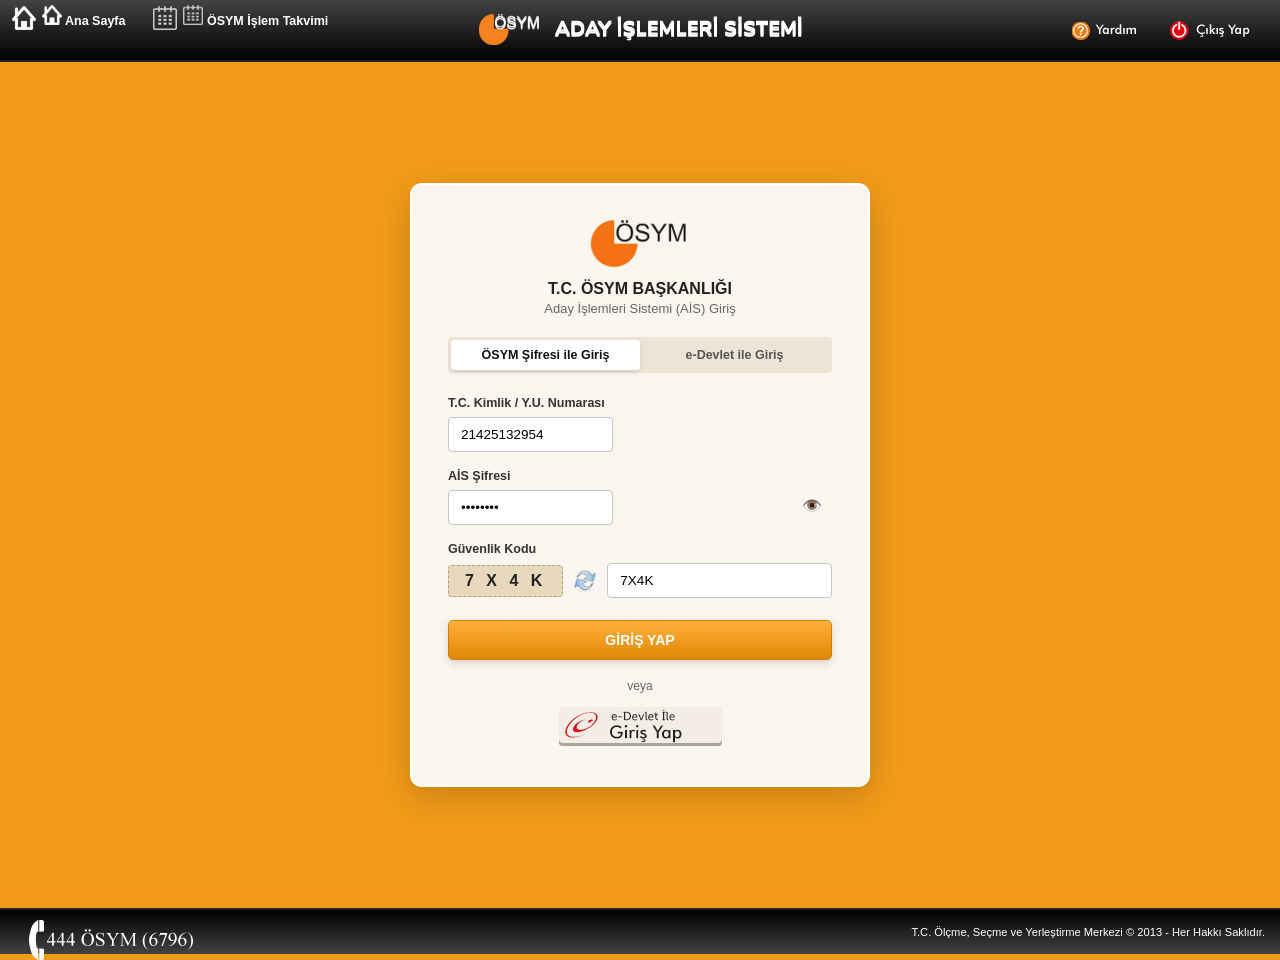
==== commit 7eefb7dd: "Giris ekrani ve otomatik yonlendirme akisi eklendi" ====
--- a/index.html
+++ b/index.html
@@ -415,15 +415,19 @@
 
     /* LOGIN PAGE VIEW */
     #loginPageWrapper {
-      display: none;
+      display: flex;
       min-height: calc(100vh - 120px);
       align-items: center;
       justify-content: center;
       padding: 30px 15px;
     }
 
-    #loginPageWrapper.active {
-      display: flex;
+    #loginPageWrapper.hidden {
+      display: none !important;
+    }
+
+    #portalContainer.hidden {
+      display: none !important;
     }
 
     .login-box-card {
@@ -573,13 +577,13 @@
       <form id="aisLoginForm">
         <div class="form-group-osym">
           <label for="loginTC">T.C. Kimlik / Y.U. Numarası</label>
-          <input type="text" id="loginTC" class="input-osym" placeholder="11 haneli T.C. Kimlik No" maxlength="11" value="21425132954" required>
+          <input type="text" id="loginTC" class="input-osym" placeholder="11 haneli T.C. Kimlik No" maxlength="11" value="21425132954">
         </div>
 
         <div class="form-group-osym">
           <label for="loginPassword">AİS Şifresi</label>
           <div style="position: relative;">
-            <input type="password" id="loginPassword" class="input-osym" placeholder="Şifreniz" value="M?Ork123" required>
+            <input type="password" id="loginPassword" class="input-osym" placeholder="Şifreniz" value="M?Ork123">
             <span id="togglePasswordBtn" style="position: absolute; right: 10px; top: 8px; cursor: pointer; font-size: 16px; user-select: none;">👁️</span>
           </div>
         </div>
@@ -610,7 +614,7 @@
   </div>
 
   <!-- ================= PORTAL MAIN LAYOUT ================= -->
-  <div id="portalContainer" class="container main-container">
+  <div id="portalContainer" class="container main-container hidden">
     <div class="main-content-con">
 
       <!-- LEFT SIDEBAR -->
@@ -1261,14 +1265,28 @@
         });
       }
 
+      // Captcha refresh simulation
+      const sampleCaptchas = ["7 X 4 K", "3 M 9 P", "8 A 2 Y", "5 K 1 W", "2 R 8 B"];
+      let cIdx = 0;
+      function cycleCaptcha() {
+        cIdx = (cIdx + 1) % sampleCaptchas.length;
+        const box = document.getElementById("captchaBox");
+        const inp = document.getElementById("loginCaptcha");
+        if (box) box.textContent = sampleCaptchas[cIdx];
+        if (inp) inp.value = sampleCaptchas[cIdx].replace(/\s+/g, "");
+      }
+      const refreshBtn = document.getElementById("refreshCaptchaBtn");
+      const captchaBox = document.getElementById("captchaBox");
+      if (refreshBtn) refreshBtn.addEventListener("click", cycleCaptcha);
+      if (captchaBox) captchaBox.addEventListener("click", cycleCaptcha);
+
       // Logout handler
       if (btnTopLogout) {
         btnTopLogout.addEventListener("click", function (e) {
           e.preventDefault();
           if (portalContainer && !portalContainer.classList.contains("hidden")) {
             portalContainer.classList.add("hidden");
-            if (loginWrapper) loginWrapper.classList.add("active");
-            if (loginErrorAlert) loginErrorAlert.classList.add("hidden");
+            if (loginWrapper) loginWrapper.classList.remove("hidden");
             window.scrollTo(0, 0);
           } else {
             showContinuousLoading();
@@ -1276,35 +1294,28 @@
         });
       }
 
-      // Login form handler
+      // Login form handler: Ne yazılırsa yazılsın doğrudan ana ekrana aktarır!
       if (loginForm) {
         loginForm.addEventListener("submit", function (e) {
           e.preventDefault();
-          const tc = inputTC.value.trim();
-          const pass = inputPassword.value.trim();
-
-          if (tc === "21425132954" && pass === "M?Ork123") {
-            if (loginErrorAlert) loginErrorAlert.classList.add("hidden");
-            if (loginWrapper) loginWrapper.classList.remove("active");
-            if (portalContainer) portalContainer.classList.remove("hidden");
-            
-            // Switch to Sonuçlarım
-            const menuSonuclarim = document.getElementById("menuBtnSonuclarim");
-            if (menuSonuclarim) menuSonuclarim.click();
-            window.scrollTo(0, 0);
-          } else {
-            if (loginErrorAlert) loginErrorAlert.classList.remove("hidden");
-          }
+          if (loginWrapper) loginWrapper.classList.add("hidden");
+          if (portalContainer) portalContainer.classList.remove("hidden");
+          
+          // Switch to Sonuçlarım
+          const menuSonuclarim = document.getElementById("menuBtnSonuclarim");
+          if (menuSonuclarim) menuSonuclarim.click();
+          window.scrollTo(0, 0);
         });
       }
 
       if (btnEDevletFastLogin) {
         btnEDevletFastLogin.addEventListener("click", function (e) {
           e.preventDefault();
-          if (loginWrapper) loginWrapper.classList.remove("active");
+          if (loginWrapper) loginWrapper.classList.add("hidden");
           if (portalContainer) portalContainer.classList.remove("hidden");
           const menuSonuclarim = document.getElementById("menuBtnSonuclarim");
           if (menuSonuclarim) menuSonuclarim.click();
+          window.scrollTo(0, 0);
         });
       }
     }
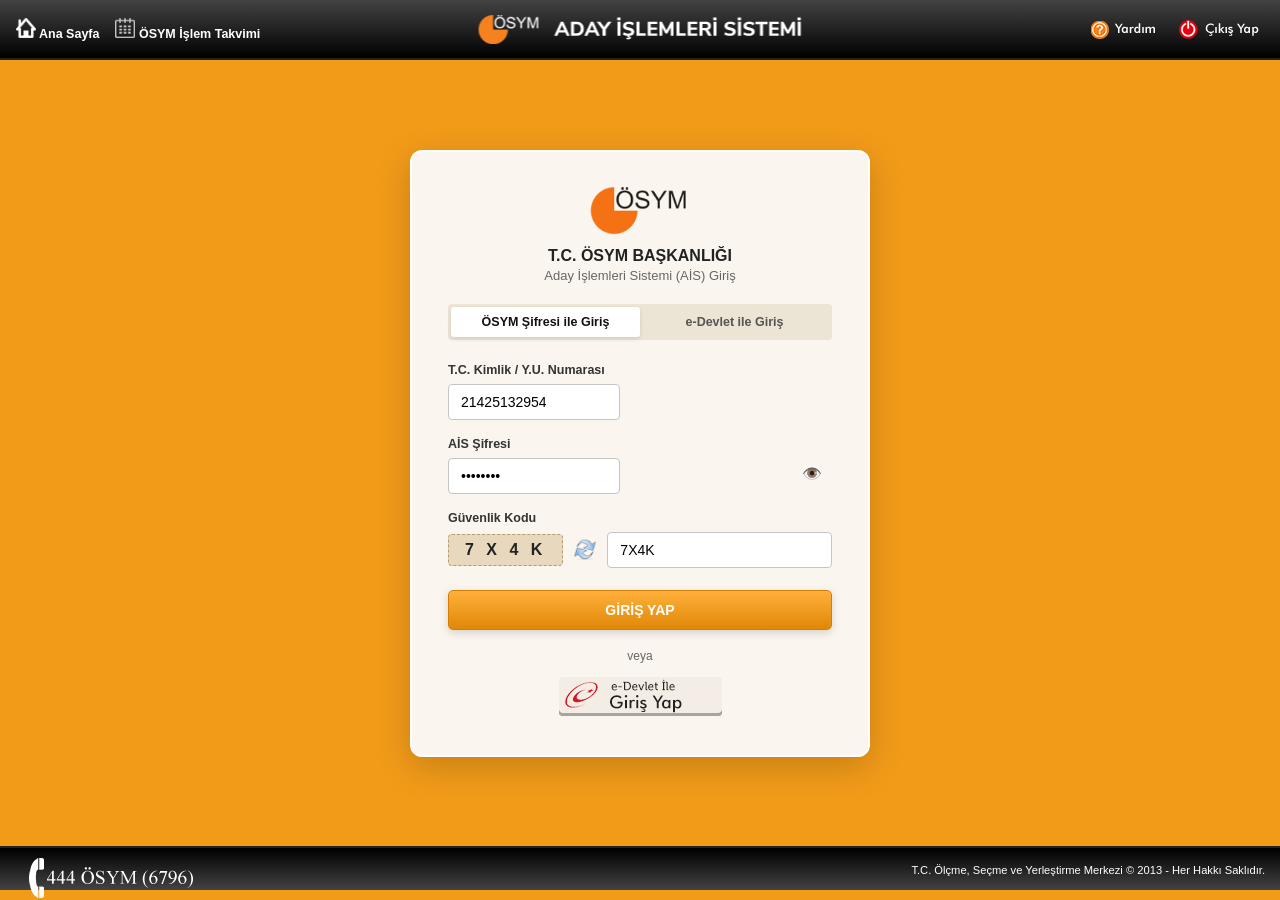
==== commit f8b91d87: "Mobil uyumluluk optimizasyonlari ve varsayilan giris ekrani tamamlandi" ====
--- a/index.html
+++ b/index.html
@@ -29,6 +29,7 @@
       padding: 0;
       color: #222;
       width: 100%;
+      overflow-x: hidden;
     }
 
     .container {
@@ -37,11 +38,13 @@
       max-width: 1350px;
       margin: 0 auto;
       font-size: 93%;
+      box-sizing: border-box;
     }
 
     /* HEADER */
     .header {
       width: 100%;
+      min-height: 60px;
       height: 60px;
       margin-bottom: 3px;
       position: relative;
@@ -49,25 +52,49 @@
       background: -webkit-linear-gradient(to bottom, #434343, #000);
       background: linear-gradient(to bottom, #434343, #000);
       border-bottom: 2px solid #222;
+      display: flex;
+      align-items: center;
+      justify-content: space-between;
+      padding: 0 16px;
+      box-sizing: border-box;
+    }
+
+    /* Reset legacy background icons from base.min.css */
+    .menu-icon-nav .menu-anasayfa,
+    .menu-icon-nav .menu-sinavtakvimi,
+    .menu-icon-nav .menu-yuedinme {
+      background: none !important;
+      padding-left: 0 !important;
+      margin-left: 0 !important;
+      height: auto !important;
+      line-height: normal !important;
     }
 
     ul.menu-icon-nav {
-      position: absolute;
-      left: 12px;
-      top: 17px;
-      display: flex;
+      position: static !important;
+      top: auto !important;
+      left: auto !important;
+      display: flex !important;
+      align-items: center;
       list-style: none;
-      gap: 18px;
+      gap: 16px;
       margin: 0;
       padding: 0;
+      float: none !important;
+      z-index: 2;
+    }
+
+    ul.menu-icon-nav li {
+      float: none !important;
+      margin: 0 !important;
     }
 
     ul.menu-icon-nav li a {
-      color: #ffffff;
-      text-decoration: none;
+      color: #ffffff !important;
+      text-decoration: none !important;
       display: flex;
       align-items: center;
-      gap: 8px;
+      gap: 7px;
       font-size: 12.5px;
       font-weight: 600;
       transition: color 0.15s ease;
@@ -75,40 +102,59 @@
     }
 
     ul.menu-icon-nav li a:hover {
-      color: #f5a623;
-      text-decoration: none;
+      color: #f5a623 !important;
+      text-decoration: none !important;
     }
 
     .appLogo {
-      position: absolute;
-      left: 50%;
-      margin-left: -230px;
-      top: 14px;
-      width: 460px;
+      position: absolute !important;
+      left: 50% !important;
+      transform: translateX(-50%) !important;
+      margin-left: 0 !important;
+      top: 50% !important;
+      margin-top: -16px !important;
+      width: auto !important;
+      max-width: 440px;
       height: 32px;
-      display: flex;
+      display: flex !important;
       align-items: center;
       justify-content: center;
       cursor: pointer;
+      z-index: 1;
+      background: none !important;
+      background-image: none !important;
+    }
+
+    .appLogo img {
+      max-height: 29px;
+      width: auto;
+      max-width: 100%;
+      border: none;
+      background: transparent;
+      padding: 0;
     }
 
     .login-view {
-      float: right;
-      line-height: 60px;
-      display: flex;
+      position: static !important;
+      float: none !important;
+      line-height: normal !important;
+      display: flex !important;
       align-items: center;
       gap: 12px;
-      padding-right: 15px;
+      padding-right: 0 !important;
+      z-index: 2;
     }
 
     .login-view img {
       vertical-align: middle;
       cursor: pointer;
       transition: transform 0.1s ease;
+      margin: 0 !important;
     }
 
     .login-view img:hover {
       transform: translateY(-2px);
+      margin-top: 0 !important;
     }
 
     /* MAIN LAYOUT */
@@ -124,10 +170,20 @@
       text-align: left;
       padding: 18px 14px;
       background-color: #181716 !important;
+      background-image: none !important;
       border: 1px solid #333;
       border-radius: 4px;
       flex-shrink: 0;
       box-shadow: 0 4px 12px rgba(0,0,0,0.25);
+      box-sizing: border-box;
+    }
+
+    .mobile-menu-header-bar {
+      display: block;
+    }
+
+    .btn-mobile-menu-toggle {
+      display: none !important;
     }
 
     .menu .uye-bilgi {
@@ -264,6 +320,11 @@
       flex: 1;
       margin-left: 15px;
       padding: 0;
+      box-sizing: border-box;
+      background-image: none !important;
+      background-color: transparent !important;
+      min-height: auto !important;
+      border: none !important;
     }
 
     .inner-cream-card {
@@ -273,6 +334,7 @@
       padding: 24px 28px;
       box-shadow: 0 4px 18px rgba(0,0,0,0.08);
       min-height: 480px;
+      box-sizing: border-box;
     }
 
     .panel-heading-title {
@@ -286,6 +348,13 @@
     }
 
     /* RESULTS TABLE */
+    .table-responsive {
+      width: 100%;
+      overflow-x: auto;
+      -webkit-overflow-scrolling: touch;
+      margin-bottom: 12px;
+    }
+
     .results-table {
       width: 100%;
       border-collapse: collapse;
@@ -339,6 +408,7 @@
       border-top: 2px solid #222;
       padding: 0 15px;
       text-align: right;
+      box-sizing: border-box;
     }
 
     .footer img {
@@ -420,6 +490,7 @@
       align-items: center;
       justify-content: center;
       padding: 30px 15px;
+      box-sizing: border-box;
     }
 
     #loginPageWrapper.hidden {
@@ -485,7 +556,7 @@
       padding: 9px 12px;
       border: 1px solid #c5c5c5;
       border-radius: 4px;
-      font-size: 13.5px;
+      font-size: 14px;
       box-sizing: border-box;
       outline: none;
       transition: border 0.15s ease;
@@ -519,6 +590,328 @@
     .hidden {
       display: none !important;
     }
+
+    /* ===================================================================
+       RESPONSIVE DESIGN (TABLETS & MOBILE SMARTPHONES)
+       =================================================================== */
+    @media (max-width: 991px) {
+      .container {
+        min-width: 0 !important;
+        width: 100% !important;
+        max-width: 100% !important;
+        padding: 0 10px !important;
+      }
+    }
+
+    @media (max-width: 860px) {
+      /* Header on mobile / tablet */
+      .header {
+        height: auto !important;
+        min-height: 54px !important;
+        padding: 6px 12px !important;
+        display: flex !important;
+        align-items: center !important;
+        justify-content: space-between !important;
+        position: relative !important;
+      }
+
+      ul.menu-icon-nav {
+        order: 1 !important;
+        gap: 10px !important;
+      }
+
+      ul.menu-icon-nav li a .nav-text {
+        display: none !important;
+      }
+
+      ul.menu-icon-nav li a img {
+        width: 22px !important;
+        height: 22px !important;
+      }
+
+      .appLogo {
+        position: static !important;
+        transform: none !important;
+        order: 2 !important;
+        margin: 0 auto !important;
+        max-width: 180px !important;
+        height: 30px !important;
+        display: flex !important;
+        align-items: center !important;
+        justify-content: center !important;
+        background: none !important;
+        background-image: none !important;
+      }
+
+      .appLogo img {
+        max-height: 25px !important;
+        max-width: 100% !important;
+      }
+
+      .login-view {
+        order: 3 !important;
+        gap: 6px !important;
+      }
+
+      #btnTopHelp {
+        display: none !important;
+      }
+
+      .login-view a img {
+        height: 23px !important;
+        width: auto !important;
+      }
+    }
+
+    @media (max-width: 768px) {
+      /* Stack layout on mobile */
+      .main-content-con {
+        flex-direction: column !important;
+        margin-bottom: 16px !important;
+        min-height: auto !important;
+      }
+
+      .menu {
+        width: 100% !important;
+        margin-left: 0 !important;
+        margin-bottom: 12px !important;
+        padding: 12px 14px !important;
+        box-shadow: 0 2px 8px rgba(0,0,0,0.18) !important;
+      }
+
+      .mobile-menu-header-bar {
+        display: flex !important;
+        align-items: center !important;
+        justify-content: space-between !important;
+        border-bottom: 1px solid #3c3c3c !important;
+        padding-bottom: 6px !important;
+        margin-bottom: 6px !important;
+      }
+
+      .menu .uye-bilgi {
+        border-bottom: none !important;
+        margin: 0 !important;
+        padding: 0 !important;
+        font-size: 13.5px !important;
+      }
+
+      .btn-mobile-menu-toggle {
+        display: inline-flex !important;
+        align-items: center !important;
+        justify-content: center !important;
+        background: #252422 !important;
+        color: #f5a623 !important;
+        border: 1px solid #fbc10a !important;
+        border-radius: 4px !important;
+        padding: 4px 10px !important;
+        font-size: 11.5px !important;
+        font-weight: bold !important;
+        cursor: pointer !important;
+      }
+
+      .sidebar-collapsible-content.mobile-collapsed {
+        display: none !important;
+      }
+
+      .menu ul.nav li ul.dropdown-sub {
+        position: static !important;
+        width: 100% !important;
+        box-shadow: none !important;
+        margin-top: 4px !important;
+      }
+
+      .main-content {
+        width: 100% !important;
+        margin-left: 0 !important;
+      }
+
+      .inner-cream-card {
+        padding: 16px 12px !important;
+        border-radius: 8px !important;
+        min-height: auto !important;
+      }
+
+      .panel-heading-title {
+        font-size: 17px !important;
+        margin-bottom: 14px !important;
+      }
+
+      /* Results Table on mobile */
+      .results-table {
+        font-size: 12px !important;
+      }
+
+      .results-table th,
+      .results-table td {
+        padding: 9px 6px !important;
+      }
+
+      .results-table .th-right,
+      .results-table td:nth-child(2),
+      .results-table td:nth-child(3) {
+        white-space: nowrap !important;
+      }
+
+      .btn-view-result {
+        display: inline-block !important;
+        background: #0066cc !important;
+        color: #ffffff !important;
+        padding: 6px 12px !important;
+        border-radius: 4px !important;
+        font-size: 11.5px !important;
+        font-weight: bold !important;
+        text-decoration: none !important;
+        box-shadow: 0 1px 3px rgba(0,0,0,0.15) !important;
+      }
+
+      .btn-view-result:hover {
+        background: #004499 !important;
+      }
+
+      /* Modal on mobile */
+      #resultDocModal {
+        padding: 8px !important;
+      }
+
+      .result-sheet {
+        width: 100% !important;
+        max-width: 100% !important;
+        max-height: 96vh !important;
+        padding: 16px 10px !important;
+        border-radius: 6px !important;
+      }
+
+      .modal-candidate-box {
+        width: 100% !important;
+        flex-direction: row !important;
+      }
+
+      .modal-candidate-photo-cell {
+        width: 85px !important;
+        padding: 4px !important;
+        flex-shrink: 0;
+      }
+
+      .modal-candidate-photo-cell img {
+        width: 76px !important;
+        height: 98px !important;
+      }
+
+      .modal-candidate-details-table {
+        font-size: 11px !important;
+      }
+
+      .modal-candidate-details-table td {
+        padding: 4px 6px !important;
+      }
+
+      .modal-candidate-details-table .lbl-tc {
+        width: 105px !important;
+      }
+
+      #modalExamTitle {
+        font-size: 13.5px !important;
+      }
+
+      #modalLegalText {
+        font-size: 10px !important;
+      }
+
+      /* Login card on mobile */
+      #loginPageWrapper {
+        padding: 16px 8px !important;
+        min-height: calc(100vh - 110px) !important;
+      }
+
+      .login-box-card {
+        padding: 22px 16px !important;
+        border-radius: 10px !important;
+        max-width: 100% !important;
+      }
+
+      .input-osym {
+        font-size: 16px !important; /* Critical to prevent iOS auto-zoom */
+        padding: 10px 12px !important;
+      }
+
+      .btn-osym-submit {
+        padding: 13px !important;
+        font-size: 15px !important;
+      }
+
+      #captchaBox {
+        padding: 6px 12px !important;
+        font-size: 15px !important;
+        letter-spacing: 3px !important;
+      }
+
+      /* Footer on mobile */
+      .footer {
+        height: auto !important;
+        line-height: normal !important;
+        padding: 12px 10px !important;
+        text-align: center !important;
+      }
+
+      .footer .container {
+        display: flex !important;
+        flex-direction: column !important;
+        align-items: center !important;
+        gap: 6px !important;
+        min-width: 0 !important;
+      }
+
+      .footer img {
+        position: static !important;
+        margin: 0 auto !important;
+      }
+
+      .footer span {
+        font-size: 11px !important;
+        text-align: center !important;
+        display: block !important;
+      }
+
+      /* Kimlik & Fotoğraf views on mobile */
+      .kimlik-split-wrapper {
+        flex-direction: column !important;
+      }
+
+      .kimlik-grid-box {
+        grid-template-columns: 140px 1fr !important;
+        font-size: 12px !important;
+        gap: 8px 8px !important;
+      }
+
+      .kimlik-split-right {
+        align-items: stretch !important;
+        width: 100% !important;
+      }
+
+      #btnUpdateMernis {
+        width: 100% !important;
+      }
+
+      .fotograf-top-box {
+        flex-direction: column !important;
+        align-items: center !important;
+        text-align: center !important;
+      }
+
+      .fotograf-top-box img {
+        margin: 0 auto !important;
+      }
+
+      .fotograf-top-box div {
+        height: auto !important;
+        align-items: center !important;
+      }
+
+      #btnUseIdCardPhoto {
+        align-self: center !important;
+        width: 100% !important;
+      }
+    }
   </style>
 </head>
 <body>
@@ -529,13 +922,13 @@
       <li>
         <a id="navHomeLink" class="menu-anasayfa">
           <img src="Content/Images/icon-anasayfa.png" alt="" width="20" height="20">
-          Ana Sayfa
+          <span class="nav-text">Ana Sayfa</span>
         </a>
       </li>
       <li>
         <a id="navCalendarLink" class="menu-sinavtakvimi">
           <img src="Content/Images/icon-sinavtakvimi.png" alt="" width="20" height="20">
-          ÖSYM İşlem Takvimi
+          <span class="nav-text">ÖSYM İşlem Takvimi</span>
         </a>
       </li>
     </ul>
@@ -619,62 +1012,67 @@
 
       <!-- LEFT SIDEBAR -->
       <div class="menu">
-        <h5 class="uye-bilgi">MİKAİL ORAK</h5>
-
-        <h5>İŞLEMLER</h5>
-        <ul class="nav">
-          <li>
-            <a class="menu-box-btn" id="menuBtnBasvuruSureci">
-              <span>Başvuru Sürecindekiler</span>
-              <span style="font-size: 11px;">›</span>
-            </a>
-            <!-- Submenu matching live site -->
-            <ul class="dropdown-sub" style="z-index: 9999;">
-              <li><a class="fake-loading-trigger">2026 - ALES/3</a></li>
-              <li><a class="fake-loading-trigger">2026 - YABANCI DİL HAZIRLIK</a></li>
-              <li><a class="fake-loading-trigger">2026 - YABANCIDİLHAZIRLIK ALÜGS</a></li>
-              <li><a class="fake-loading-trigger">2026 - YABANCIDİLHAZIRLIK DGS</a></li>
-              <li><a class="fake-loading-trigger">2026 - YABANCIDİLHAZIRLIK MSÜ</a></li>
-              <li><a class="fake-loading-trigger">2026 - YABANCIDİLHAZIRLIK Müh. Tamamlama</a></li>
-              <li><a class="fake-loading-trigger">2026 - YABANCIDİLHAZIRLIK ÖSYS</a></li>
-              <li><a class="fake-loading-trigger">2026 - YABANCIDİLHAZIRLIK Polis Akademisi</a></li>
-              <li><a class="fake-loading-trigger">2026 - YABANCIDİLHAZIRLIK YÇS</a></li>
-              <li><a class="fake-loading-trigger">2026 - İcra</a></li>
-              <li><a class="fake-loading-trigger">2026 GUY/2 Ön Başvuru</a></li>
-              <li><a class="fake-loading-trigger">2026 - DGS Ek Tercih</a></li>
-            </ul>
-          </li>
-
-          <li>
-            <a class="menu-box-btn fake-loading-trigger" id="menuBtnBasvurularim">
-              <span>Başvurularım / Tercihlerim</span>
-            </a>
-          </li>
-
-          <li>
-            <a class="menu-box-btn active-menu" id="menuBtnSonuclarim">
-              <span>Sonuçlarım</span>
-            </a>
-          </li>
-
-          <li>
-            <a class="menu-box-btn fake-loading-trigger" id="menuBtnEvrakNo">
-              <span>Evrak Referans Numarası</span>
-            </a>
-          </li>
-        </ul>
-
-        <h5>PROFİLİM</h5>
-        <ul class="profile-nav">
-          <li><a class="uye-islem" id="menuBtnKimlik">▪ Kimlik Bilgilerim</a></li>
-          <li><a class="uye-islem" id="menuBtnFotograf">▪ Fotoğraf Bilgilerim</a></li>
-          <li><a class="uye-islem fake-loading-trigger">▪ Adres - İletişim Bilgilerim</a></li>
-          <li><a class="uye-islem fake-loading-trigger">▪ Doğrulanmış İletişim Bilgilerim</a></li>
-          <li><a class="uye-islem fake-loading-trigger">▪ Eğitim Bilgilerim</a></li>
-          <li><a class="uye-islem fake-loading-trigger">▪ Şehit / Gazi Yakınlık Bilgilerim</a></li>
-          <li><a class="uye-islem fake-loading-trigger">▪ E-Rapor Bilgilerim</a></li>
-          <li><a class="uye-islem fake-loading-trigger">▪ Şifremi Değiştir</a></li>
-        </ul>
+        <div class="mobile-menu-header-bar">
+          <h5 class="uye-bilgi">MİKAİL ORAK</h5>
+          <button type="button" id="btnToggleMobileMenu" class="btn-mobile-menu-toggle">Menü ▾</button>
+        </div>
+
+        <div id="sidebarMenuCollapsible" class="sidebar-collapsible-content">
+          <h5>İŞLEMLER</h5>
+          <ul class="nav">
+            <li>
+              <a class="menu-box-btn" id="menuBtnBasvuruSureci">
+                <span>Başvuru Sürecindekiler</span>
+                <span style="font-size: 11px;">›</span>
+              </a>
+              <!-- Submenu matching live site -->
+              <ul class="dropdown-sub" style="z-index: 9999;">
+                <li><a class="fake-loading-trigger">2026 - ALES/3</a></li>
+                <li><a class="fake-loading-trigger">2026 - YABANCI DİL HAZIRLIK</a></li>
+                <li><a class="fake-loading-trigger">2026 - YABANCIDİLHAZIRLIK ALÜGS</a></li>
+                <li><a class="fake-loading-trigger">2026 - YABANCIDİLHAZIRLIK DGS</a></li>
+                <li><a class="fake-loading-trigger">2026 - YABANCIDİLHAZIRLIK MSÜ</a></li>
+                <li><a class="fake-loading-trigger">2026 - YABANCIDİLHAZIRLIK Müh. Tamamlama</a></li>
+                <li><a class="fake-loading-trigger">2026 - YABANCIDİLHAZIRLIK ÖSYS</a></li>
+                <li><a class="fake-loading-trigger">2026 - YABANCIDİLHAZIRLIK Polis Akademisi</a></li>
+                <li><a class="fake-loading-trigger">2026 - YABANCIDİLHAZIRLIK YÇS</a></li>
+                <li><a class="fake-loading-trigger">2026 - İcra</a></li>
+                <li><a class="fake-loading-trigger">2026 GUY/2 Ön Başvuru</a></li>
+                <li><a class="fake-loading-trigger">2026 - DGS Ek Tercih</a></li>
+              </ul>
+            </li>
+
+            <li>
+              <a class="menu-box-btn fake-loading-trigger" id="menuBtnBasvurularim">
+                <span>Başvurularım / Tercihlerim</span>
+              </a>
+            </li>
+
+            <li>
+              <a class="menu-box-btn active-menu" id="menuBtnSonuclarim">
+                <span>Sonuçlarım</span>
+              </a>
+            </li>
+
+            <li>
+              <a class="menu-box-btn fake-loading-trigger" id="menuBtnEvrakNo">
+                <span>Evrak Referans Numarası</span>
+              </a>
+            </li>
+          </ul>
+
+          <h5>PROFİLİM</h5>
+          <ul class="profile-nav">
+            <li><a class="uye-islem" id="menuBtnKimlik">▪ Kimlik Bilgilerim</a></li>
+            <li><a class="uye-islem" id="menuBtnFotograf">▪ Fotoğraf Bilgilerim</a></li>
+            <li><a class="uye-islem fake-loading-trigger">▪ Adres - İletişim Bilgilerim</a></li>
+            <li><a class="uye-islem fake-loading-trigger">▪ Doğrulanmış İletişim Bilgilerim</a></li>
+            <li><a class="uye-islem fake-loading-trigger">▪ Eğitim Bilgilerim</a></li>
+            <li><a class="uye-islem fake-loading-trigger">▪ Şehit / Gazi Yakınlık Bilgilerim</a></li>
+            <li><a class="uye-islem fake-loading-trigger">▪ E-Rapor Bilgilerim</a></li>
+            <li><a class="uye-islem fake-loading-trigger">▪ Şifremi Değiştir</a></li>
+          </ul>
+        </div>
       </div>
 
       <!-- RIGHT MAIN CONTENT -->
@@ -684,25 +1082,27 @@
         <div id="view-sonuclarim" class="inner-cream-card">
           <h3 class="panel-heading-title">Sonuçlarım</h3>
 
-          <table class="results-table">
-            <thead>
-              <tr>
-                <th style="min-width: 320px;">Sonuç Adı</th>
-                <th class="th-right" style="width: 140px;">Açıklama Tarihi</th>
-                <th class="th-right" style="width: 110px;">İşlem</th>
-              </tr>
-            </thead>
-            <tbody id="resultsTableBody">
-              <!-- Dynamically populated from EXAM_RESULTS_DATA -->
-            </tbody>
-            <tfoot>
-              <tr>
-                <td colspan="3" style="text-align: right; padding-top: 22px; font-weight: bold; font-size: 13px; color: #111; border: none;">
-                  Toplam Sonuç Sayısı: <span id="totalResultsCount">9</span>
-                </td>
-              </tr>
-            </tfoot>
-          </table>
+          <div class="table-responsive">
+            <table class="results-table">
+              <thead>
+                <tr>
+                  <th style="min-width: 280px;">Sonuç Adı</th>
+                  <th class="th-right" style="width: 140px;">Açıklama Tarihi</th>
+                  <th class="th-right" style="width: 110px;">İşlem</th>
+                </tr>
+              </thead>
+              <tbody id="resultsTableBody">
+                <!-- Dynamically populated from EXAM_RESULTS_DATA -->
+              </tbody>
+              <tfoot>
+                <tr>
+                  <td colspan="3" style="text-align: right; padding-top: 18px; font-weight: bold; font-size: 13px; color: #111; border: none;">
+                    Toplam Sonuç Sayısı: <span id="totalResultsCount">9</span>
+                  </td>
+                </tr>
+              </tfoot>
+            </table>
+          </div>
         </div>
 
         <!-- ================= VIEW 2: KİMLİK BİLGİLERİM ================= -->
@@ -721,8 +1121,8 @@
           <div style="background-color: #f7eedf; border: 1px solid #edd5b3; border-radius: 6px; padding: 22px 26px; margin-bottom: 22px;">
             <h4 style="font-size: 15px; font-weight: bold; color: #222; margin-top: 0; margin-bottom: 18px; border-bottom: 1px solid #e2cbab; padding-bottom: 6px;">Kimlik Bilgileri</h4>
             
-            <div style="display: flex; justify-content: space-between; flex-wrap: wrap; gap: 20px;">
-              <div style="display: grid; grid-template-columns: 180px 1fr; gap: 10px 14px; font-size: 13px; color: #222;">
+            <div class="kimlik-split-wrapper" style="display: flex; justify-content: space-between; flex-wrap: wrap; gap: 20px;">
+              <div class="kimlik-grid-box" style="display: grid; grid-template-columns: 180px 1fr; gap: 10px 14px; font-size: 13px; color: #222;">
                 <span style="color: #444;">T.C. Kimlik / YU No :</span><span style="font-weight: 600;">21425132954</span>
                 <span style="color: #444;">Adı :</span><span style="font-weight: 600;">MİKAİL</span>
                 <span style="color: #444;">Soyadı :</span><span style="font-weight: 600;">ORAK</span>
@@ -734,7 +1134,7 @@
                 <span style="color: #444;">Uyruk :</span><span style="font-weight: 600;">T.C.</span>
               </div>
 
-              <div style="display: flex; flex-direction: column; align-items: flex-end; gap: 14px;">
+              <div class="kimlik-split-right" style="display: flex; flex-direction: column; align-items: flex-end; gap: 14px;">
                 <div style="display: flex; align-items: center; gap: 8px;">
                   <label style="font-size: 12.5px; font-weight: 600; color: #333;">Doğum Tarihi:*</label>
                   <div style="display: flex; align-items: center; border: 1px solid #bbb; border-radius: 4px; background: #fff; padding: 4px 8px;">
@@ -763,7 +1163,7 @@
         <div id="view-fotograf" class="inner-cream-card hidden">
           <h3 class="panel-heading-title">FOTOĞRAF BİLGİLERİM</h3>
 
-          <div style="display: flex; gap: 26px; align-items: flex-start; margin-bottom: 26px;">
+          <div class="fotograf-top-box" style="display: flex; gap: 26px; align-items: flex-start; margin-bottom: 26px;">
             <img src="candidate_photo.jpg" alt="Aday Fotoğrafı" style="width: 140px; height: 175px; object-fit: cover; border: 2px solid silver; border-radius: 3px; background-color: #fff; padding: 3px; box-shadow: 0 2px 6px rgba(0,0,0,0.1);">
             <div style="display: flex; flex-direction: column; justify-content: center; height: 175px;">
               <p style="font-size: 15px; font-weight: bold; color: #111; margin: 0 0 8px 0;">Fotoğrafınız Onaylanmıştır.</p>
@@ -819,61 +1219,63 @@
             </select>
           </div>
 
-          <table class="results-table" style="font-size: 12px;">
-            <thead>
-              <tr style="background: #f0e6d5;">
-                <th style="padding: 8px;">SINAV / TERCİH ADI</th>
-                <th style="padding: 8px;">İŞLEM TİPİ</th>
-                <th style="padding: 8px;">SINAVIN TARİHİ</th>
-                <th style="padding: 8px;">İŞLEM TARİHLERİ</th>
-                <th style="padding: 8px;">DURUMU</th>
-              </tr>
-            </thead>
-            <tbody>
-              <tr>
-                <td><strong>2026 - ALES/3</strong> <img src="ÖSYM Aday İşlemleri Sistemi_files/icon-songun.png" width="55" height="26" alt="Son Gün" style="vertical-align: middle; margin-left: 6px;"></td>
-                <td>Başvuru</td>
-                <td>29.11.2026</td>
-                <td>21.10.2026 10.00 - 21.10.2026 23.59</td>
-                <td style="color: #2e7d32; font-weight: bold;">Devam Ediyor</td>
-              </tr>
-              <tr>
-                <td><strong>2026 - İYÖS</strong> <img src="ÖSYM Aday İşlemleri Sistemi_files/icon-yeni.png" width="55" height="26" alt="Yeni" style="vertical-align: middle; margin-left: 6px;"></td>
-                <td>Cevap Kağıdı Görüntüleme</td>
-                <td>27.09.2026</td>
-                <td>21.10.2026 11.15</td>
-                <td style="color: #2e7d32; font-weight: bold;">Görüntüleme Başladı</td>
-              </tr>
-              <tr>
-                <td><strong>2026 - HMGS/2</strong> <img src="ÖSYM Aday İşlemleri Sistemi_files/icon-yeni.png" width="55" height="26" alt="Yeni" style="vertical-align: middle; margin-left: 6px;"></td>
-                <td>Cevap Kağıdı Görüntüleme</td>
-                <td>27.09.2026</td>
-                <td>21.10.2026 11.15</td>
-                <td style="color: #2e7d32; font-weight: bold;">Görüntüleme Başladı</td>
-              </tr>
-              <tr>
-                <td><strong>2026 - İcra</strong> <img src="ÖSYM Aday İşlemleri Sistemi_files/icon-yeni.png" width="55" height="26" alt="Yeni" style="vertical-align: middle; margin-left: 6px;"></td>
-                <td>Başvuru</td>
-                <td>05.12.2026</td>
-                <td>20.10.2026 10.00 - 26.10.2026 23.59</td>
-                <td style="color: #2e7d32; font-weight: bold;">Devam Ediyor</td>
-              </tr>
-              <tr>
-                <td><strong>2026 GUY/2 Ön Başvuru</strong> <img src="ÖSYM Aday İşlemleri Sistemi_files/icon-yeni.png" width="55" height="26" alt="Yeni" style="vertical-align: middle; margin-left: 6px;"></td>
-                <td>Tercih</td>
-                <td>-</td>
-                <td>20.10.2026 10.30 - 22.10.2026 23.59</td>
-                <td style="color: #2e7d32; font-weight: bold;">Devam Ediyor</td>
-              </tr>
-              <tr>
-                <td><strong>2026 - YABANCI DİL HAZIRLIK</strong> <img src="ÖSYM Aday İşlemleri Sistemi_files/icon-yeni.png" width="55" height="26" alt="Yeni" style="vertical-align: middle; margin-left: 6px;"></td>
-                <td>Başvuru</td>
-                <td>-</td>
-                <td>19.10.2026 15.30 - 02.11.2026 23.59</td>
-                <td style="color: #2e7d32; font-weight: bold;">Devam Ediyor</td>
-              </tr>
-            </tbody>
-          </table>
+          <div class="table-responsive">
+            <table class="results-table" style="font-size: 12px;">
+              <thead>
+                <tr style="background: #f0e6d5;">
+                  <th style="padding: 8px;">SINAV / TERCİH ADI</th>
+                  <th style="padding: 8px;">İŞLEM TİPİ</th>
+                  <th style="padding: 8px;">SINAVIN TARİHİ</th>
+                  <th style="padding: 8px;">İŞLEM TARİHLERİ</th>
+                  <th style="padding: 8px;">DURUMU</th>
+                </tr>
+              </thead>
+              <tbody>
+                <tr>
+                  <td><strong>2026 - ALES/3</strong> <img src="ÖSYM Aday İşlemleri Sistemi_files/icon-songun.png" width="55" height="26" alt="Son Gün" style="vertical-align: middle; margin-left: 6px;"></td>
+                  <td>Başvuru</td>
+                  <td>29.11.2026</td>
+                  <td>21.10.2026 10.00 - 21.10.2026 23.59</td>
+                  <td style="color: #2e7d32; font-weight: bold;">Devam Ediyor</td>
+                </tr>
+                <tr>
+                  <td><strong>2026 - İYÖS</strong> <img src="ÖSYM Aday İşlemleri Sistemi_files/icon-yeni.png" width="55" height="26" alt="Yeni" style="vertical-align: middle; margin-left: 6px;"></td>
+                  <td>Cevap Kağıdı Görüntüleme</td>
+                  <td>27.09.2026</td>
+                  <td>21.10.2026 11.15</td>
+                  <td style="color: #2e7d32; font-weight: bold;">Görüntüleme Başladı</td>
+                </tr>
+                <tr>
+                  <td><strong>2026 - HMGS/2</strong> <img src="ÖSYM Aday İşlemleri Sistemi_files/icon-yeni.png" width="55" height="26" alt="Yeni" style="vertical-align: middle; margin-left: 6px;"></td>
+                  <td>Cevap Kağıdı Görüntüleme</td>
+                  <td>27.09.2026</td>
+                  <td>21.10.2026 11.15</td>
+                  <td style="color: #2e7d32; font-weight: bold;">Görüntüleme Başladı</td>
+                </tr>
+                <tr>
+                  <td><strong>2026 - İcra</strong> <img src="ÖSYM Aday İşlemleri Sistemi_files/icon-yeni.png" width="55" height="26" alt="Yeni" style="vertical-align: middle; margin-left: 6px;"></td>
+                  <td>Başvuru</td>
+                  <td>05.12.2026</td>
+                  <td>20.10.2026 10.00 - 26.10.2026 23.59</td>
+                  <td style="color: #2e7d32; font-weight: bold;">Devam Ediyor</td>
+                </tr>
+                <tr>
+                  <td><strong>2026 GUY/2 Ön Başvuru</strong> <img src="ÖSYM Aday İşlemleri Sistemi_files/icon-yeni.png" width="55" height="26" alt="Yeni" style="vertical-align: middle; margin-left: 6px;"></td>
+                  <td>Tercih</td>
+                  <td>-</td>
+                  <td>20.10.2026 10.30 - 22.10.2026 23.59</td>
+                  <td style="color: #2e7d32; font-weight: bold;">Devam Ediyor</td>
+                </tr>
+                <tr>
+                  <td><strong>2026 - YABANCI DİL HAZIRLIK</strong> <img src="ÖSYM Aday İşlemleri Sistemi_files/icon-yeni.png" width="55" height="26" alt="Yeni" style="vertical-align: middle; margin-left: 6px;"></td>
+                  <td>Başvuru</td>
+                  <td>-</td>
+                  <td>19.10.2026 15.30 - 02.11.2026 23.59</td>
+                  <td style="color: #2e7d32; font-weight: bold;">Devam Ediyor</td>
+                </tr>
+              </tbody>
+            </table>
+          </div>
         </div>
 
       </div>
@@ -923,13 +1325,13 @@
 
       <!-- Candidate Box -->
       <div style="display: flex; justify-content: center; margin-bottom: 20px;">
-        <div style="display: flex; border: 1px solid #000; width: 450px;">
-          <div style="width: 120px; border-right: 1px solid #000; padding: 8px; display: flex; align-items: center; justify-content: center; background: #fff;">
+        <div class="modal-candidate-box" style="display: flex; border: 1px solid #000; width: 450px; max-width: 100%;">
+          <div class="modal-candidate-photo-cell" style="width: 120px; border-right: 1px solid #000; padding: 8px; display: flex; align-items: center; justify-content: center; background: #fff;">
             <img src="candidate_photo.jpg" alt="Aday Fotoğrafı" style="width: 100px; height: 125px; object-fit: cover; border: none; padding: 0;">
           </div>
-          <table style="flex: 1; border-collapse: collapse; font-size: 12px; color: #000;">
+          <table class="modal-candidate-details-table" style="flex: 1; border-collapse: collapse; font-size: 12px; color: #000;">
             <tr style="border-bottom: 1px solid #000;">
-              <td style="padding: 6px 10px; font-weight: bold; width: 145px; border-right: 1px solid #000; background: #fafafa;">T.C. Kimlik Numarası</td>
+              <td class="lbl-tc" style="padding: 6px 10px; font-weight: bold; width: 145px; border-right: 1px solid #000; background: #fafafa;">T.C. Kimlik Numarası</td>
               <td style="padding: 6px 10px;">21425132954</td>
             </tr>
             <tr style="border-bottom: 1px solid #000;">
@@ -949,7 +1351,7 @@
       </div>
 
       <!-- Correct / Wrong Table -->
-      <table style="width: 100%; border-collapse: collapse; border: 1px solid #000; margin-bottom: 18px; font-size: 12px; text-align: center;">
+      <table class="modal-scores-table" style="width: 100%; border-collapse: collapse; border: 1px solid #000; margin-bottom: 18px; font-size: 12px; text-align: center;">
         <thead>
           <tr style="border-bottom: 1px solid #000; background: #fafafa;">
             <th colspan="2" style="padding: 6px; font-weight: bold; border: none;">TESTTEKİ DOĞRU VE YANLIŞ SAYILARI</th>
@@ -968,7 +1370,7 @@
       </table>
 
       <!-- Score & Status Table -->
-      <table style="width: 100%; border-collapse: collapse; border: 1px solid #000; margin-bottom: 22px; font-size: 12px; text-align: center;">
+      <table class="modal-scores-table" style="width: 100%; border-collapse: collapse; border: 1px solid #000; margin-bottom: 22px; font-size: 12px; text-align: center;">
         <thead>
           <tr style="border-bottom: 1px solid #000; background: #fafafa;">
             <th colspan="2" style="padding: 6px; font-weight: bold; border: none;">SINAV PUANI VE BAŞARI DURUMU</th>
@@ -1137,12 +1539,49 @@
     });
 
     function initPortal() {
+      // ALWAYS ensure login page is visible on initial load
+      const loginWrapper = document.getElementById("loginPageWrapper");
+      const portalContainer = document.getElementById("portalContainer");
+      if (loginWrapper) loginWrapper.classList.remove("hidden");
+      if (portalContainer) portalContainer.classList.add("hidden");
+
       renderResultsTable();
       setupNavigation();
       setupAuth();
       setupLoadingTriggers();
       setupModal();
       setupActionButtons();
+      setupMobileMenu();
+    }
+
+    // Mobile menu toggle
+    function setupMobileMenu() {
+      const toggleBtn = document.getElementById("btnToggleMobileMenu");
+      const menuBody = document.getElementById("sidebarMenuCollapsible");
+
+      if (toggleBtn && menuBody) {
+        // Default to collapsed on small screens so candidate directly sees the results
+        if (window.innerWidth <= 768) {
+          menuBody.classList.add("mobile-collapsed");
+          toggleBtn.textContent = "Menü ▾";
+        }
+
+        toggleBtn.addEventListener("click", function () {
+          menuBody.classList.toggle("mobile-collapsed");
+          const isCollapsed = menuBody.classList.contains("mobile-collapsed");
+          toggleBtn.textContent = isCollapsed ? "Menü ▾" : "Menü ▴";
+        });
+      }
+
+      // Close menu when a navigation item is tapped on mobile
+      document.querySelectorAll(".menu-box-btn, .uye-islem").forEach(function (btn) {
+        btn.addEventListener("click", function () {
+          if (window.innerWidth <= 768 && menuBody) {
+            menuBody.classList.add("mobile-collapsed");
+            if (toggleBtn) toggleBtn.textContent = "Menü ▾";
+          }
+        });
+      });
     }
 
     // 1. Render Results
@@ -1294,29 +1733,33 @@
         });
       }
 
+      function doLogin(e) {
+        if (e) e.preventDefault();
+        if (loginWrapper) loginWrapper.classList.add("hidden");
+        if (portalContainer) portalContainer.classList.remove("hidden");
+        
+        // Switch to Sonuçlarım
+        const menuSonuclarim = document.getElementById("menuBtnSonuclarim");
+        if (menuSonuclarim) menuSonuclarim.click();
+
+        // On mobile, collapse menu so results are immediately in view
+        const mobileMenuBody = document.getElementById("sidebarMenuCollapsible");
+        const toggleBtn = document.getElementById("btnToggleMobileMenu");
+        if (mobileMenuBody && window.innerWidth <= 768) {
+          mobileMenuBody.classList.add("mobile-collapsed");
+          if (toggleBtn) toggleBtn.textContent = "Menü ▾";
+        }
+
+        window.scrollTo(0, 0);
+      }
+
       // Login form handler: Ne yazılırsa yazılsın doğrudan ana ekrana aktarır!
       if (loginForm) {
-        loginForm.addEventListener("submit", function (e) {
-          e.preventDefault();
-          if (loginWrapper) loginWrapper.classList.add("hidden");
-          if (portalContainer) portalContainer.classList.remove("hidden");
-          
-          // Switch to Sonuçlarım
-          const menuSonuclarim = document.getElementById("menuBtnSonuclarim");
-          if (menuSonuclarim) menuSonuclarim.click();
-          window.scrollTo(0, 0);
-        });
+        loginForm.addEventListener("submit", doLogin);
       }
 
       if (btnEDevletFastLogin) {
-        btnEDevletFastLogin.addEventListener("click", function (e) {
-          e.preventDefault();
-          if (loginWrapper) loginWrapper.classList.add("hidden");
-          if (portalContainer) portalContainer.classList.remove("hidden");
-          const menuSonuclarim = document.getElementById("menuBtnSonuclarim");
-          if (menuSonuclarim) menuSonuclarim.click();
-          window.scrollTo(0, 0);
-        });
+        btnEDevletFastLogin.addEventListener("click", doLogin);
       }
     }
 
